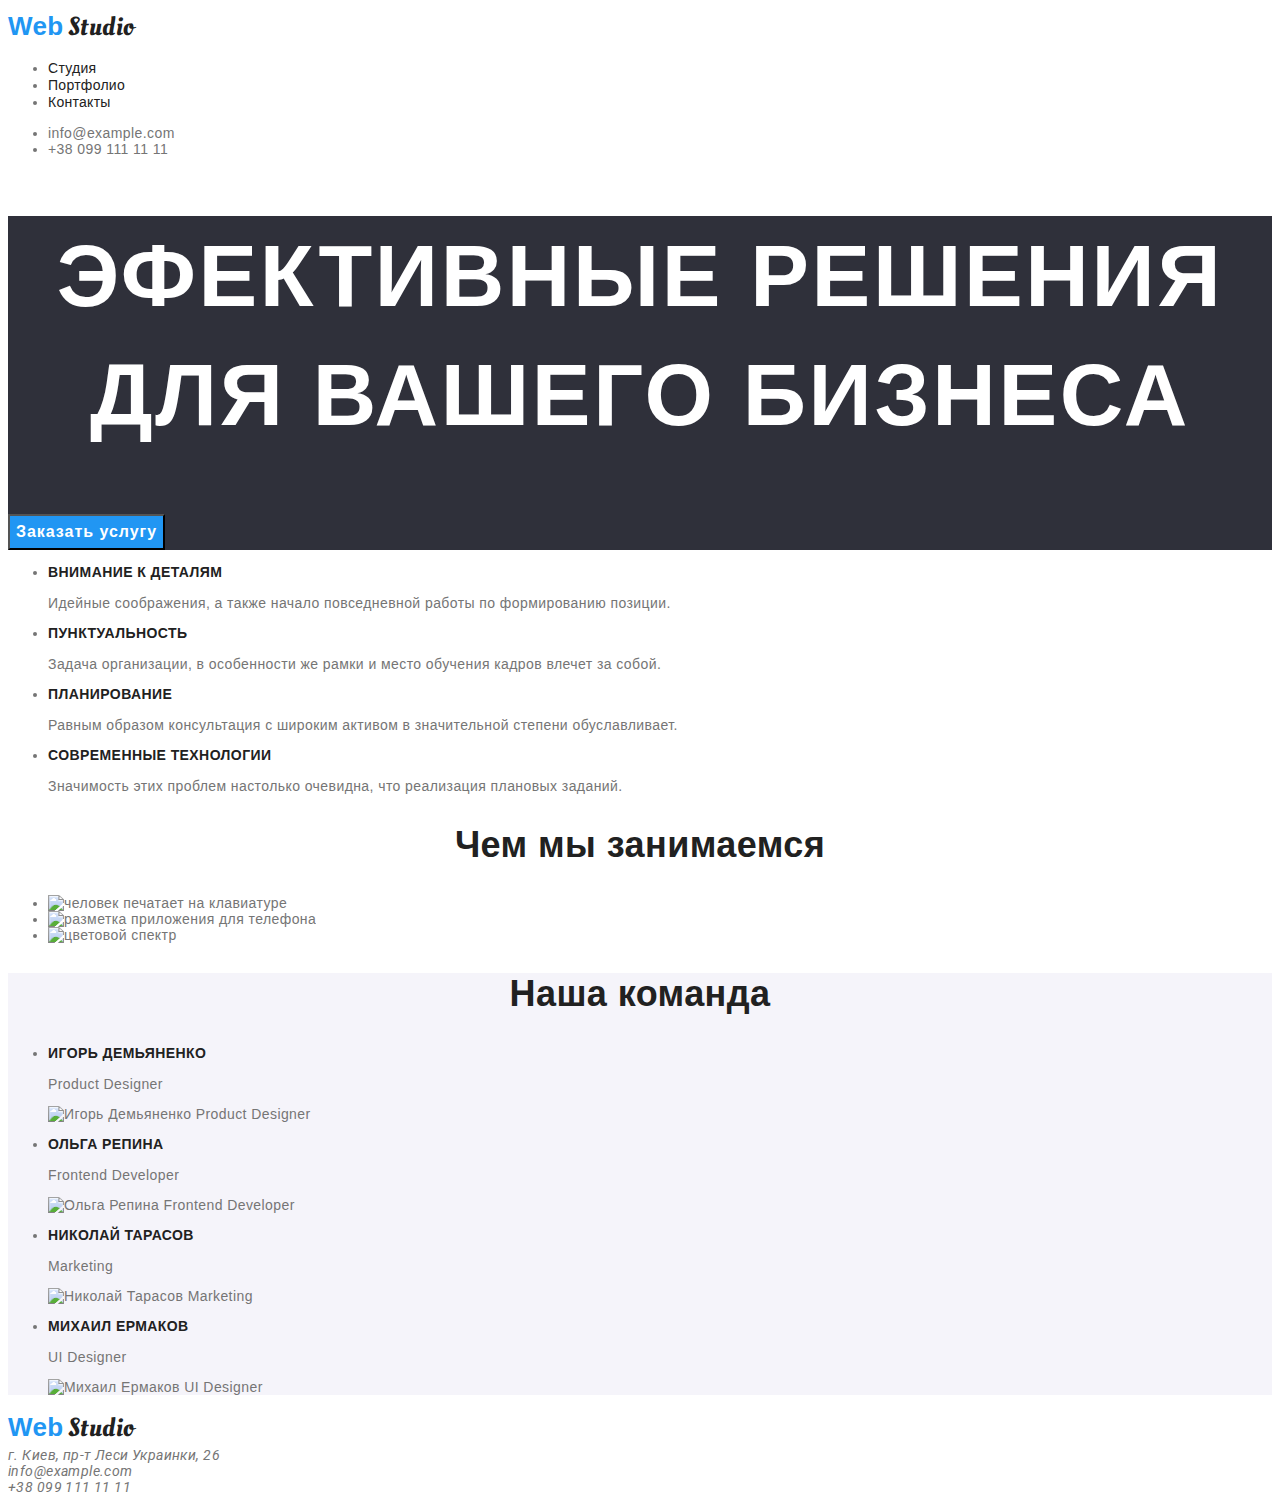
==== index.html @ a2056415 "Add files via upload" ====
<!DOCTYPE html>
<html lang="ru">
  <head>
    <meta charset="UTF-8" />
    <meta name="viewport" content="width=device-width, initial-scale=1.0" />
    <title>Главная</title>
    <link href="https://fonts.googleapis.com/css2?family=Roboto:wght@400;500;700;900&display=swap" rel="stylesheet">
    <link href="https://fonts.googleapis.com/css2?family=Raleway:wght@400;700&display=swap" rel="stylesheet">
    <link href="https://fonts.googleapis.com/css2?family=Oleo+Script&display=swap" rel="stylesheet">
    <link rel="stylesheet" type="text/css" href="./styles.css"/>
  </head>
  <body> 
    <header>
      <nav>
        <a href=" " class="link"><span class="logo">Web</span> <span class="logo-two">Studio</span></a>
      
        <ul>
          <li class="menu-item"><a class="link menu-link" href="index.html">Студия</a></li>
          <li class="menu-item"><a class="link menu-link" href="portfolio.html">Портфолио</a></li>
          <li class="menu-item"><a class="link menu-link" href="#contacts">Контакты</a></li>
        </ul>
     </nav>

        <ul>
          <li><a class="link" href="mailto:info@example.com"> info@example.com </a></li>
          <li><a class="link" href="tel:+380991111111"> +38 099 111 11 11 </a></li>
        </ul>
    </header>
     
<main>
    <section class=banner>
      <h1> Эфективные решения <br> для вашего бизнеса </h1>
      <button type="button" class="btn"> Заказать услугу </button>
    </section>

    <section>
      <ul>
        <li>
          <h3 class="h-3" >Внимание к деталям</h3> 
          <p>Идейные соображения, а также начало повседневной
          работы по формированию позиции.</p>
        </li>
        <li>
          <h3 class="h-3">Пунктуальность</h3> 
          <p>Задача организации, в особенности же рамки и место
          обучения кадров влечет за собой.</p>
        </li>
        <li>
          <h3 class="h-3">Планирование</h3>  
          <p>Равным образом консультация с широким активом в
          значительной степени обуславливает.</p>
        </li>
        <li>
         <h3 class="h-3">Современные технологии</h3>
         <p>Значимость этих проблем настолько очевидна, что
          реализация плановых заданий.</p>
        </li>
      </ul>
    </section>

    <section>
      <h2 class="title">Чем мы занимаемся</h2>
      <ul>
        <li><img src="../img1.png" alt="человек печатает на клавиатуре" width="370" /></li>
        <li><img src="../img2.png" alt="разметка приложения для телефона" width="370" /></li>
        <li><img src="../img3.png" alt="цветовой спектр" width="370" /></li>
      </ul>
    </section>

    <section class="team">
      <h2 class="title"> Наша команда </h2>
      <ul>
      <li>
         <h3 class="h-3">Игорь Демьяненко</h3> <p>Product Designer</p>
        <img
          src="../img4.jpg"
          alt="Игорь Демьяненко Product Designer" width="270"/>
      </li>
      <li>
        <h3 class="h-3"> Ольга Репина </h3> <p> Frontend Developer</p>
        <img
          src="../img5.jpg"
          alt="Ольга Репина Frontend Developer" width="270"/>
      </li>
      <li>
       <h3 class="h-3"> Николай Тарасов </h3> <p> Marketing</p>
        <img
          src="../img6.jpg"
          alt="Николай Тарасов Marketing" width="270"
        />
      </li>
      <li>
        <h3 class="h-3">Михаил Ермаков </h3> <p> UI Designer </p>
        <img
          src="../img7.jpg"
          alt="Михаил Ермаков UI Designer" width="270"
        />
      </li>
      </ul>
    </section>
</main>
    <footer id="contacts">
      <a href=" " class="link"><span class="logo">Web</span> <span class="logo-two">Studio</span></a>
      
      
     <address> 
      г. Киев, пр-т Леси Украинки, 26</br>
      <a class="link" href="mailto:info@example.com"> info@example.com </a></br>
      <a class="link" href="tel:+380991111111"> +38 099 111 11 11 </a></br>
     </address>
    </footer>
  </body>
</html>
---- styles.css ----
/* roboto-regular - latin_cyrillic */
@font-face {
  font-family: "Roboto";
  font-style: normal;
  font-weight: 400;
  src: url("../fonts/Roboto/roboto-v20-latin_cyrillic-regular.eot"); /* IE9 Compat Modes */
  src: local("Roboto"), local("Roboto-Regular"),
    url("../fonts/Roboto/roboto-v20-latin_cyrillic-regular.eot?#iefix")
      format("embedded-opentype"),
    /* IE6-IE8 */ url("../fonts/Roboto/roboto-v20-latin_cyrillic-regular.woff2")
      format("woff2"),
    /* Super Modern Browsers */
      url("../fonts/Roboto/roboto-v20-latin_cyrillic-regular.woff")
      format("woff"),
    /* Modern Browsers */
      url("../fonts/Roboto/roboto-v20-latin_cyrillic-regular.ttf")
      format("truetype"),
    /* Safari, Android, iOS */
      url("../fonts/Roboto/roboto-v20-latin_cyrillic-regular.svg#Roboto")
      format("svg"); /* Legacy iOS */
}
/* roboto-500 - latin_cyrillic */
@font-face {
  font-family: "Roboto";
  font-style: normal;
  font-weight: 500;
  src: url("../fonts/Roboto/roboto-v20-latin_cyrillic-500.eot"); /* IE9 Compat Modes */
  src: local("Roboto Medium"), local("Roboto-Medium"),
    url("../fonts/Roboto/roboto-v20-latin_cyrillic-500.eot?#iefix")
      format("embedded-opentype"),
    /* IE6-IE8 */ url("../fonts/Roboto/roboto-v20-latin_cyrillic-500.woff2")
      format("woff2"),
    /* Super Modern Browsers */
      url("../fonts/Roboto/roboto-v20-latin_cyrillic-500.woff") format("woff"),
    /* Modern Browsers */
      url("../fonts/Roboto/roboto-v20-latin_cyrillic-500.ttf")
      format("truetype"),
    /* Safari, Android, iOS */
      url("../fonts/Roboto/roboto-v20-latin_cyrillic-500.svg#Roboto")
      format("svg"); /* Legacy iOS */
}
/* roboto-700 - latin_cyrillic */
@font-face {
  font-family: "Roboto";
  font-style: normal;
  font-weight: 700;
  src: url("../fonts/Roboto/roboto-v20-latin_cyrillic-700.eot"); /* IE9 Compat Modes */
  src: local("Roboto Bold"), local("Roboto-Bold"),
    url("../fonts/Roboto/roboto-v20-latin_cyrillic-700.eot?#iefix")
      format("embedded-opentype"),
    /* IE6-IE8 */ url("../fonts/Roboto/roboto-v20-latin_cyrillic-700.woff2")
      format("woff2"),
    /* Super Modern Browsers */
      url("../fonts/Roboto/roboto-v20-latin_cyrillic-700.woff") format("woff"),
    /* Modern Browsers */
      url("../fonts/Roboto/roboto-v20-latin_cyrillic-700.ttf")
      format("truetype"),
    /* Safari, Android, iOS */
      url("../fonts/Roboto/roboto-v20-latin_cyrillic-700.svg#Roboto")
      format("svg"); /* Legacy iOS */
}
/* roboto-900 - latin_cyrillic */
@font-face {
  font-family: "Roboto";
  font-style: normal;
  font-weight: 900;
  src: url("../fonts/Roboto/roboto-v20-latin_cyrillic-900.eot"); /* IE9 Compat Modes */
  src: local("Roboto Black"), local("Roboto-Black"),
    url("../fonts/Roboto/roboto-v20-latin_cyrillic-900.eot?#iefix")
      format("embedded-opentype"),
    /* IE6-IE8 */ url("../fonts/Roboto/roboto-v20-latin_cyrillic-900.woff2")
      format("woff2"),
    /* Super Modern Browsers */
      url("../fonts/Roboto/roboto-v20-latin_cyrillic-900.woff") format("woff"),
    /* Modern Browsers */
      url("../fonts/Roboto/roboto-v20-latin_cyrillic-900.ttf")
      format("truetype"),
    /* Safari, Android, iOS */
      url("../fonts/Roboto/roboto-v20-latin_cyrillic-900.svg#Roboto")
      format("svg"); /* Legacy iOS */
}

/* raleway-regular - latin */
@font-face {
  font-family: "Raleway";
  font-style: normal;
  font-weight: 400;
  src: url("../fonts/Raleway/raleway-v18-latin-regular.eot"); /* IE9 Compat Modes */
  src: local(""),
    url("../fonts/Raleway/raleway-v18-latin-regular.eot?#iefix")
      format("embedded-opentype"),
    /* IE6-IE8 */ url("../fonts/Raleway/raleway-v18-latin-regular.woff2")
      format("woff2"),
    /* Super Modern Browsers */
      url("../fonts/Raleway/raleway-v18-latin-regular.woff") format("woff"),
    /* Modern Browsers */ url("../fonts/Raleway/raleway-v18-latin-regular.ttf")
      format("truetype"),
    /* Safari, Android, iOS */
      url("../fonts/Raleway/raleway-v18-latin-regular.svg#Raleway")
      format("svg"); /* Legacy iOS */
}
/* raleway-700 - latin */
@font-face {
  font-family: "Raleway";
  font-style: normal;
  font-weight: 700;
  src: url("../fonts/Raleway/raleway-v18-latin-700.eot"); /* IE9 Compat Modes */
  src: local(""),
    url("../fonts/Raleway/raleway-v18-latin-700.eot?#iefix")
      format("embedded-opentype"),
    /* IE6-IE8 */ url("../fonts/Raleway/raleway-v18-latin-700.woff2")
      format("woff2"),
    /* Super Modern Browsers */
      url("../fonts/Raleway/raleway-v18-latin-700.woff") format("woff"),
    /* Modern Browsers */ url("../fonts/Raleway/raleway-v18-latin-700.ttf")
      format("truetype"),
    /* Safari, Android, iOS */
      url("../fonts/Raleway/raleway-v18-latin-700.svg#Raleway") format("svg"); /* Legacy iOS */
}

/* oleo-script-regular - latin */
@font-face {
  font-family: "Oleo Script";
  font-style: normal;
  font-weight: 400;
  src: url("../fonts/Oleo/oleo-script-v9-latin-regular.eot"); /* IE9 Compat Modes */
  src: local("Oleo Script"), local("OleoScript-Regular"),
    url("../fonts/Oleo/oleo-script-v9-latin-regular.eot?#iefix")
      format("embedded-opentype"),
    /* IE6-IE8 */ url("../fonts/Oleo/oleo-script-v9-latin-regular.woff2")
      format("woff2"),
    /* Super Modern Browsers */
      url("../fonts/Oleo/oleo-script-v9-latin-regular.woff") format("woff"),
    /* Modern Browsers */ url("../fonts/Oleo/oleo-script-v9-latin-regular.ttf")
      format("truetype"),
    /* Safari, Android, iOS */
      url("../fonts/Oleo/oleo-script-v9-latin-regular.svg#OleoScript")
      format("svg"); /* Legacy iOS */
}

:root {
  --text-cl: #212121;
  --accent-color: #2196f3;
  --dark-bg: #2f303a;
  --gray: #757575;
  --white: #ffffff;
  --light-bg: #f5f4fa;
}

body {
  font-family: "Roboto", sans-serif;
  font-size: 14px;
  line-height: 1, 71;
  letter-spacing: 0.03em;
  color: var(--gray);
}

.link {
  color: inherit;
  text-decoration: none;
}

.link:hover,
.link:focus {
  color: var(--accent-color);
}

.banner {
  font-family: "Roboto", sans-serif;
  font-weight: 900;
  font-size: 44px;
  line-height: 1.36;
  text-align: center;
  letter-spacing: 0.06em;
  text-transform: uppercase;
  color: var(--white);
  background-color: var(--dark-bg);
}

.title {
  font-family: "Roboto", sans-serif;
  font-weight: 700;
  font-size: 36px;
  line-height: 1.167;
  text-align: center;
  color: var(--text-cl);
}

.h-3 {
  font-family: "Roboto", sans-serif;
  font-weight: 700;
  font-size: 14px;
  line-height: 1.14;
  text-transform: uppercase;
  color: var(--text-cl);
}

.btn {
  font-family: inherit;
  font-weight: 700;
  font-size: 16px;
  line-height: 1.87;
  display: flex;
  align-items: center;
  text-align: center;
  letter-spacing: 0.06em;
  color: var(--white);
  background-color: var(--accent-color);
}

.menu-link {
  font-weight: 500;
  font-size: 14px;
  line-height: 1.14;
  letter-spacing: 0.02em;
  color: var(--text-cl);
}

.logo {
  font-family: "Raleway", sans-serif;
  font-weight: 700;
  font-size: 26px;
  line-height: 1.42;
  /* identical to box height */
  color: var(--accent-color);
}

.logo-two {
  font-family: "Oleo Script", sans-serif;
  font-weight: 400;
  font-size: 26px;
  line-height: 1.42;
  /* identical to box height */
  color: var(--text-cl);
}

.team {
  background-color: var(--light-bg);
}

.invisible {
  color: #ffffff;
}
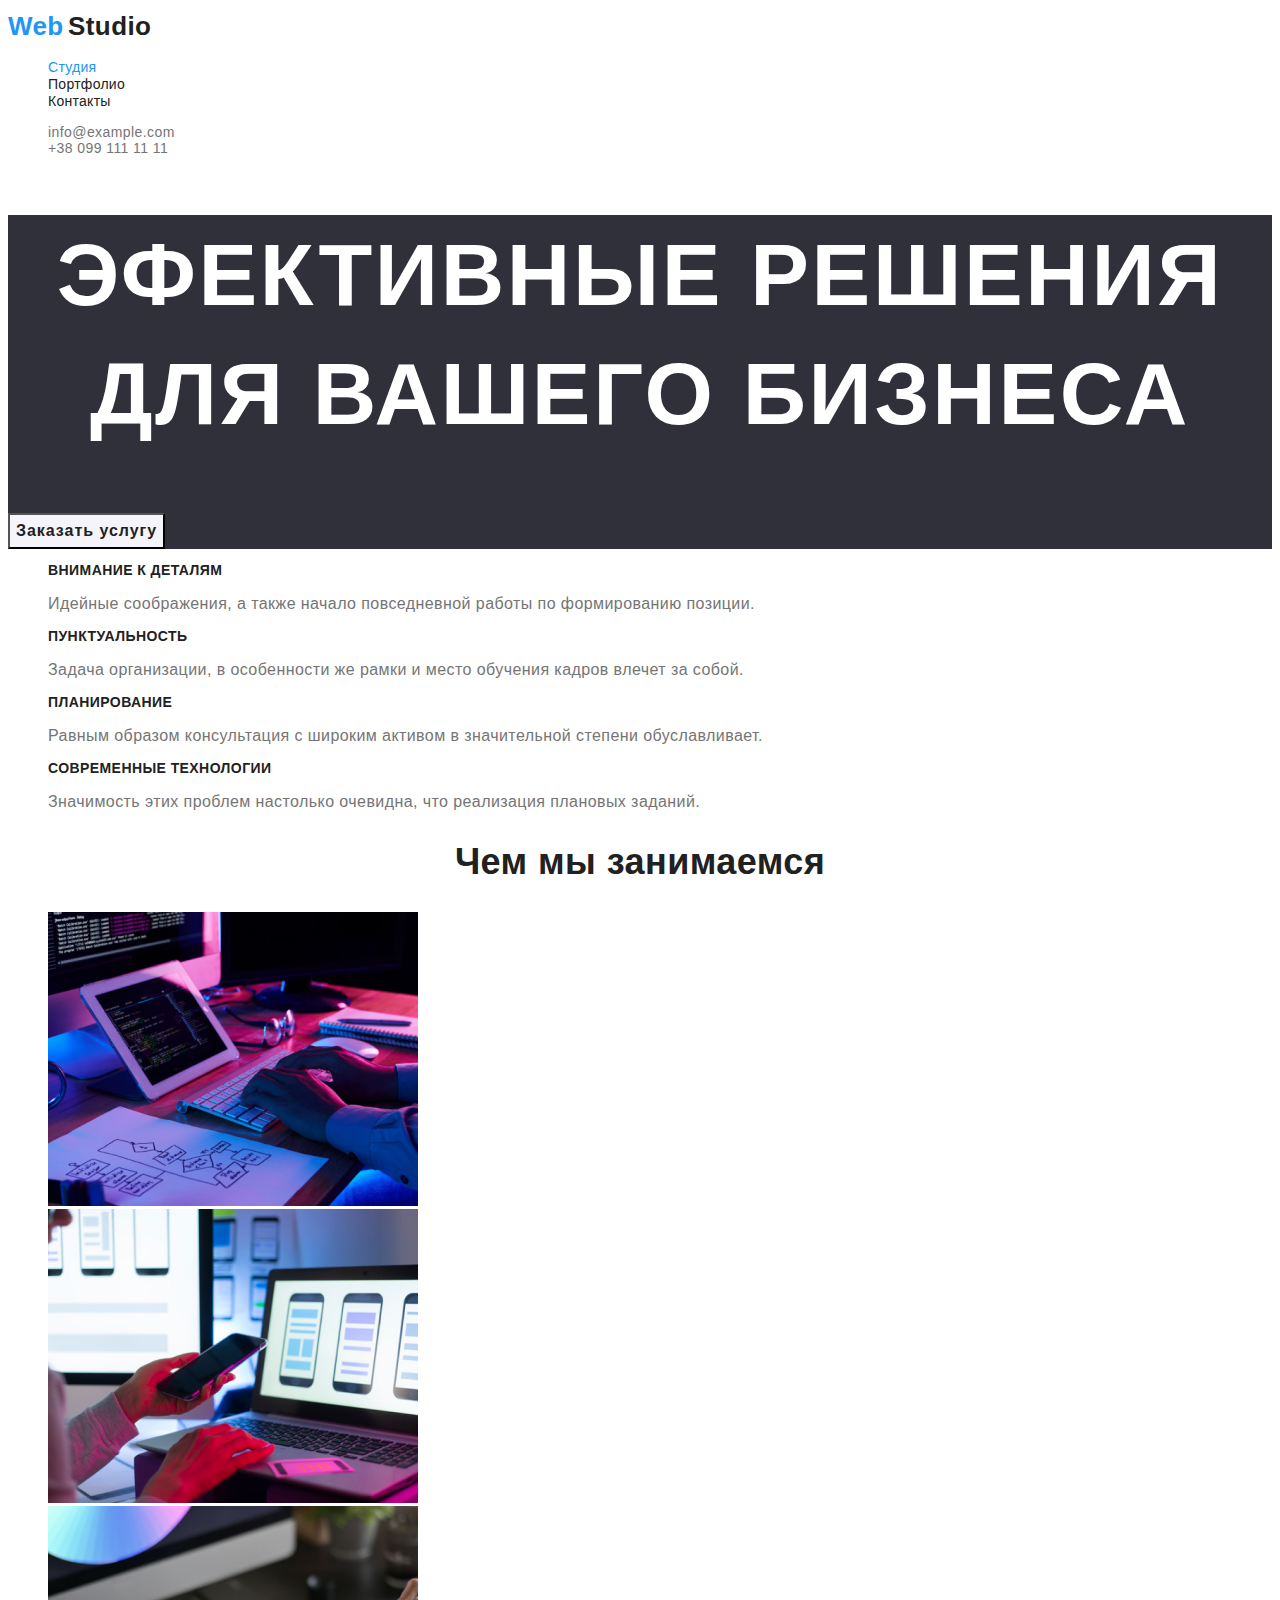
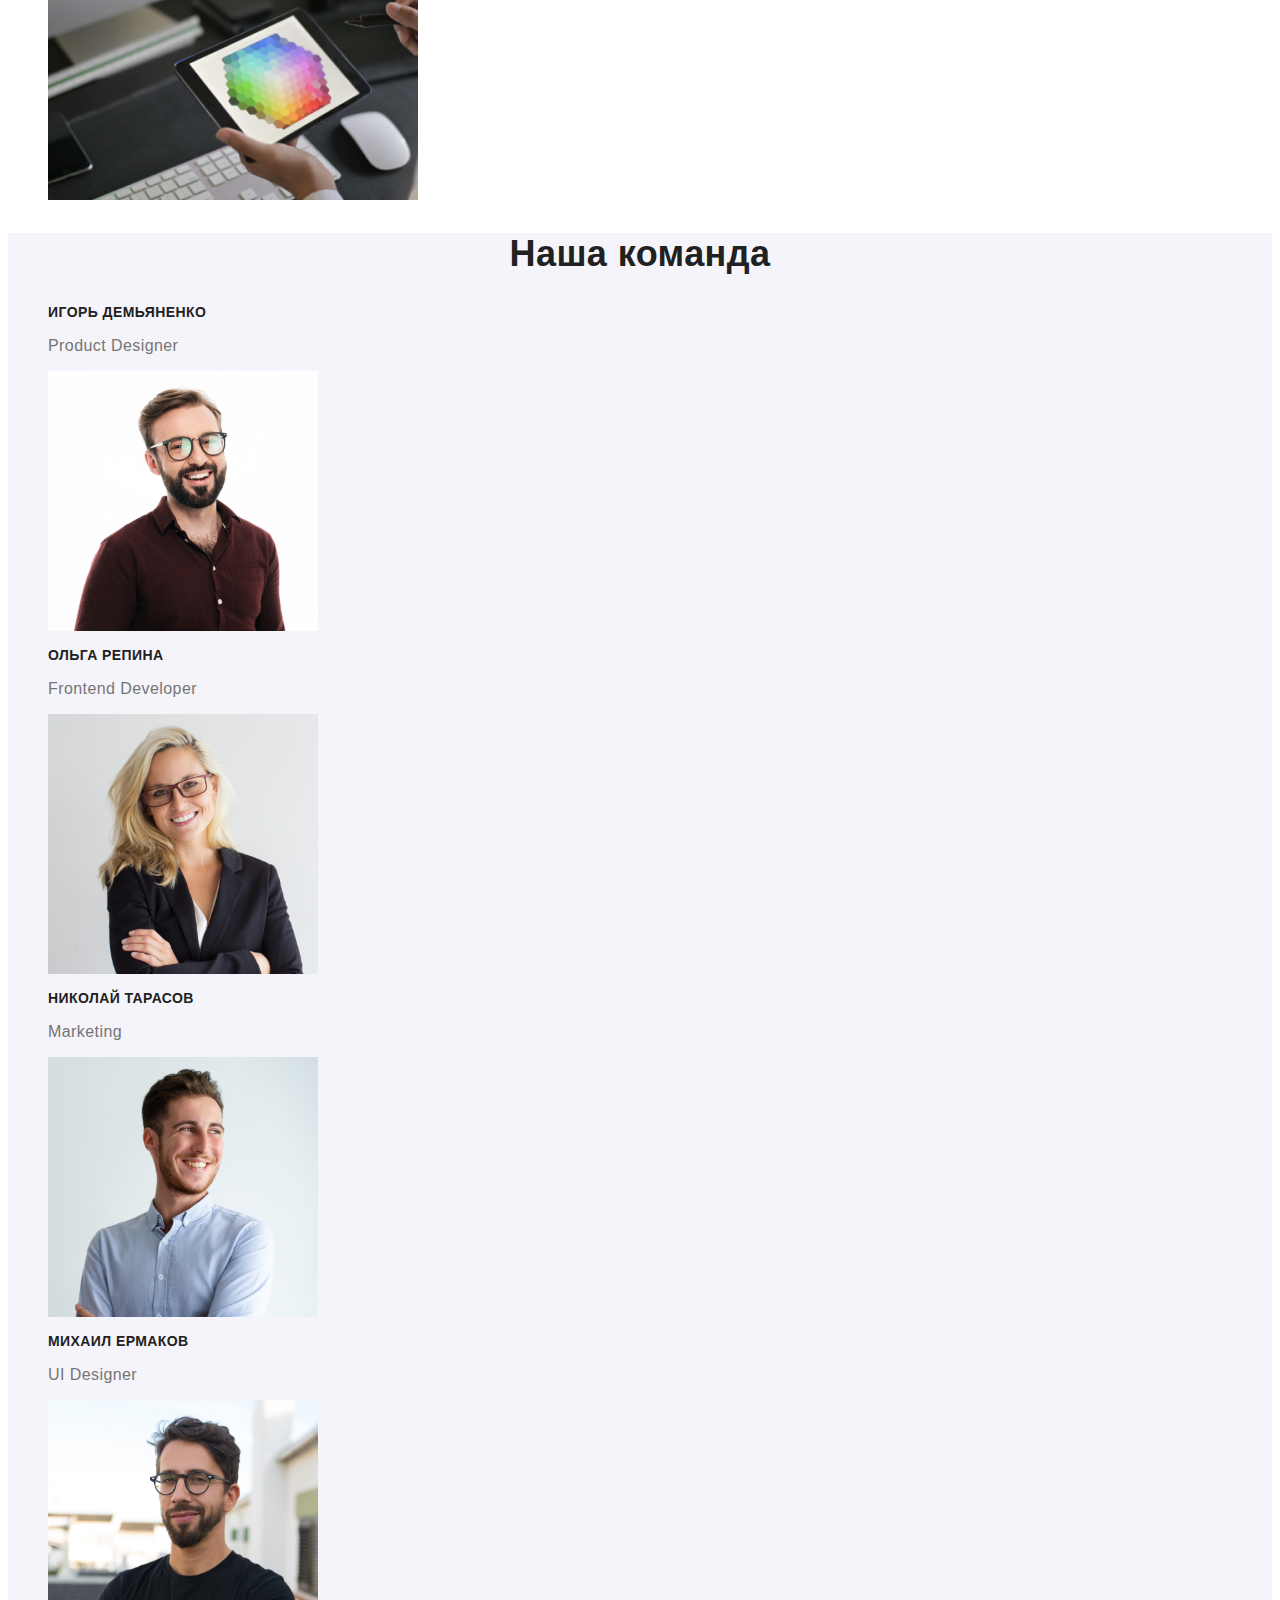
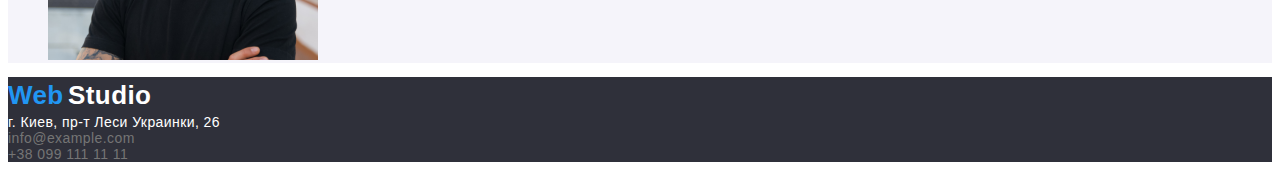
==== commit 80ed7602: "Add files via upload" ====
--- a/index.html
+++ b/index.html
@@ -9,32 +9,33 @@
     <link href="https://fonts.googleapis.com/css2?family=Oleo+Script&display=swap" rel="stylesheet">
     <link rel="stylesheet" type="text/css" href="./styles.css"/>
   </head>
+
   <body> 
     <header>
       <nav>
         <a href=" " class="link"><span class="logo">Web</span> <span class="logo-two">Studio</span></a>
       
-        <ul>
-          <li class="menu-item"><a class="link menu-link" href="index.html">Студия</a></li>
+        <ul class="list">
+          <li class="menu-item"><a class="link menu-link" href="index.html"> <span class=active> Студия </span></a></li>
           <li class="menu-item"><a class="link menu-link" href="portfolio.html">Портфолио</a></li>
           <li class="menu-item"><a class="link menu-link" href="#contacts">Контакты</a></li>
         </ul>
      </nav>
 
-        <ul>
+        <ul class="list">
           <li><a class="link" href="mailto:info@example.com"> info@example.com </a></li>
           <li><a class="link" href="tel:+380991111111"> +38 099 111 11 11 </a></li>
         </ul>
     </header>
      
 <main>
-    <section class=banner>
+    <section class="banner">
       <h1> Эфективные решения <br> для вашего бизнеса </h1>
       <button type="button" class="btn"> Заказать услугу </button>
     </section>
 
     <section>
-      <ul>
+      <ul class="list">
         <li>
           <h3 class="h-3" >Внимание к деталям</h3> 
           <p>Идейные соображения, а также начало повседневной
@@ -60,7 +61,7 @@
 
     <section>
       <h2 class="title">Чем мы занимаемся</h2>
-      <ul>
+      <ul class="list">
         <li><img src="../img1.png" alt="человек печатает на клавиатуре" width="370" /></li>
         <li><img src="../img2.png" alt="разметка приложения для телефона" width="370" /></li>
         <li><img src="../img3.png" alt="цветовой спектр" width="370" /></li>
@@ -69,7 +70,7 @@
 
     <section class="team">
       <h2 class="title"> Наша команда </h2>
-      <ul>
+      <ul class="list">
       <li>
          <h3 class="h-3">Игорь Демьяненко</h3> <p>Product Designer</p>
         <img
@@ -100,11 +101,10 @@
     </section>
 </main>
     <footer id="contacts">
-      <a href=" " class="link"><span class="logo">Web</span> <span class="logo-two">Studio</span></a>
-      
+      <a href=" " class="link"><span class="logo">Web</span> <span class="logowhite">Studio</span></a>
       
      <address> 
-      г. Киев, пр-т Леси Украинки, 26</br>
+      <span class="street"> г. Киев, пр-т Леси Украинки, 26</span> </br>
       <a class="link" href="mailto:info@example.com"> info@example.com </a></br>
       <a class="link" href="tel:+380991111111"> +38 099 111 11 11 </a></br>
      </address>
--- a/styles.css
+++ b/styles.css
@@ -162,6 +162,10 @@
 
 .link:hover,
 .link:focus {
+  color: var(--accent-color);
+}
+
+.link:active {
   color: var(--accent-color);
 }
 
@@ -196,7 +200,7 @@
 }
 
 .btn {
-  font-family: inherit;
+  font-family: "Roboto", sans-serif;
   font-weight: 700;
   font-size: 16px;
   line-height: 1.87;
@@ -204,7 +208,20 @@
   align-items: center;
   text-align: center;
   letter-spacing: 0.06em;
-  color: var(--white);
+  color: var(--text-cl);
+  background-color: #f5f4fa;
+}
+
+p {
+  font-family: Roboto, sans-serif;
+  font-weight: normal;
+  font-size: 16px;
+  line-height: 1, 87%;
+  color: var(--gray);
+}
+
+.btn:hover,
+.btn:focus {
   background-color: var(--accent-color);
 }
 
@@ -226,14 +243,20 @@
 }
 
 .logo-two {
-  font-family: "Oleo Script", sans-serif;
-  font-weight: 400;
+  font-family: "Roboto", sans-serif;
+  font-weight: 700;
   font-size: 26px;
   line-height: 1.42;
-  /* identical to box height */
-  color: var(--text-cl);
-}
-
+  color: var(--text-cl);
+}
+
+.logowhite {
+  font-family: "Roboto", sans-serif;
+  font-weight: 700;
+  font-size: 26px;
+  line-height: 1.42;
+  color: var(--white);
+}
 .team {
   background-color: var(--light-bg);
 }
@@ -241,3 +264,21 @@
 .invisible {
   color: #ffffff;
 }
+
+.list {
+  list-style-type: none;
+}
+
+address {
+  font-style: normal;
+}
+footer {
+  background-color: var(--dark-bg);
+}
+.street {
+  color: var(--white);
+}
+
+.active {
+  color: var(--accent-color);
+}
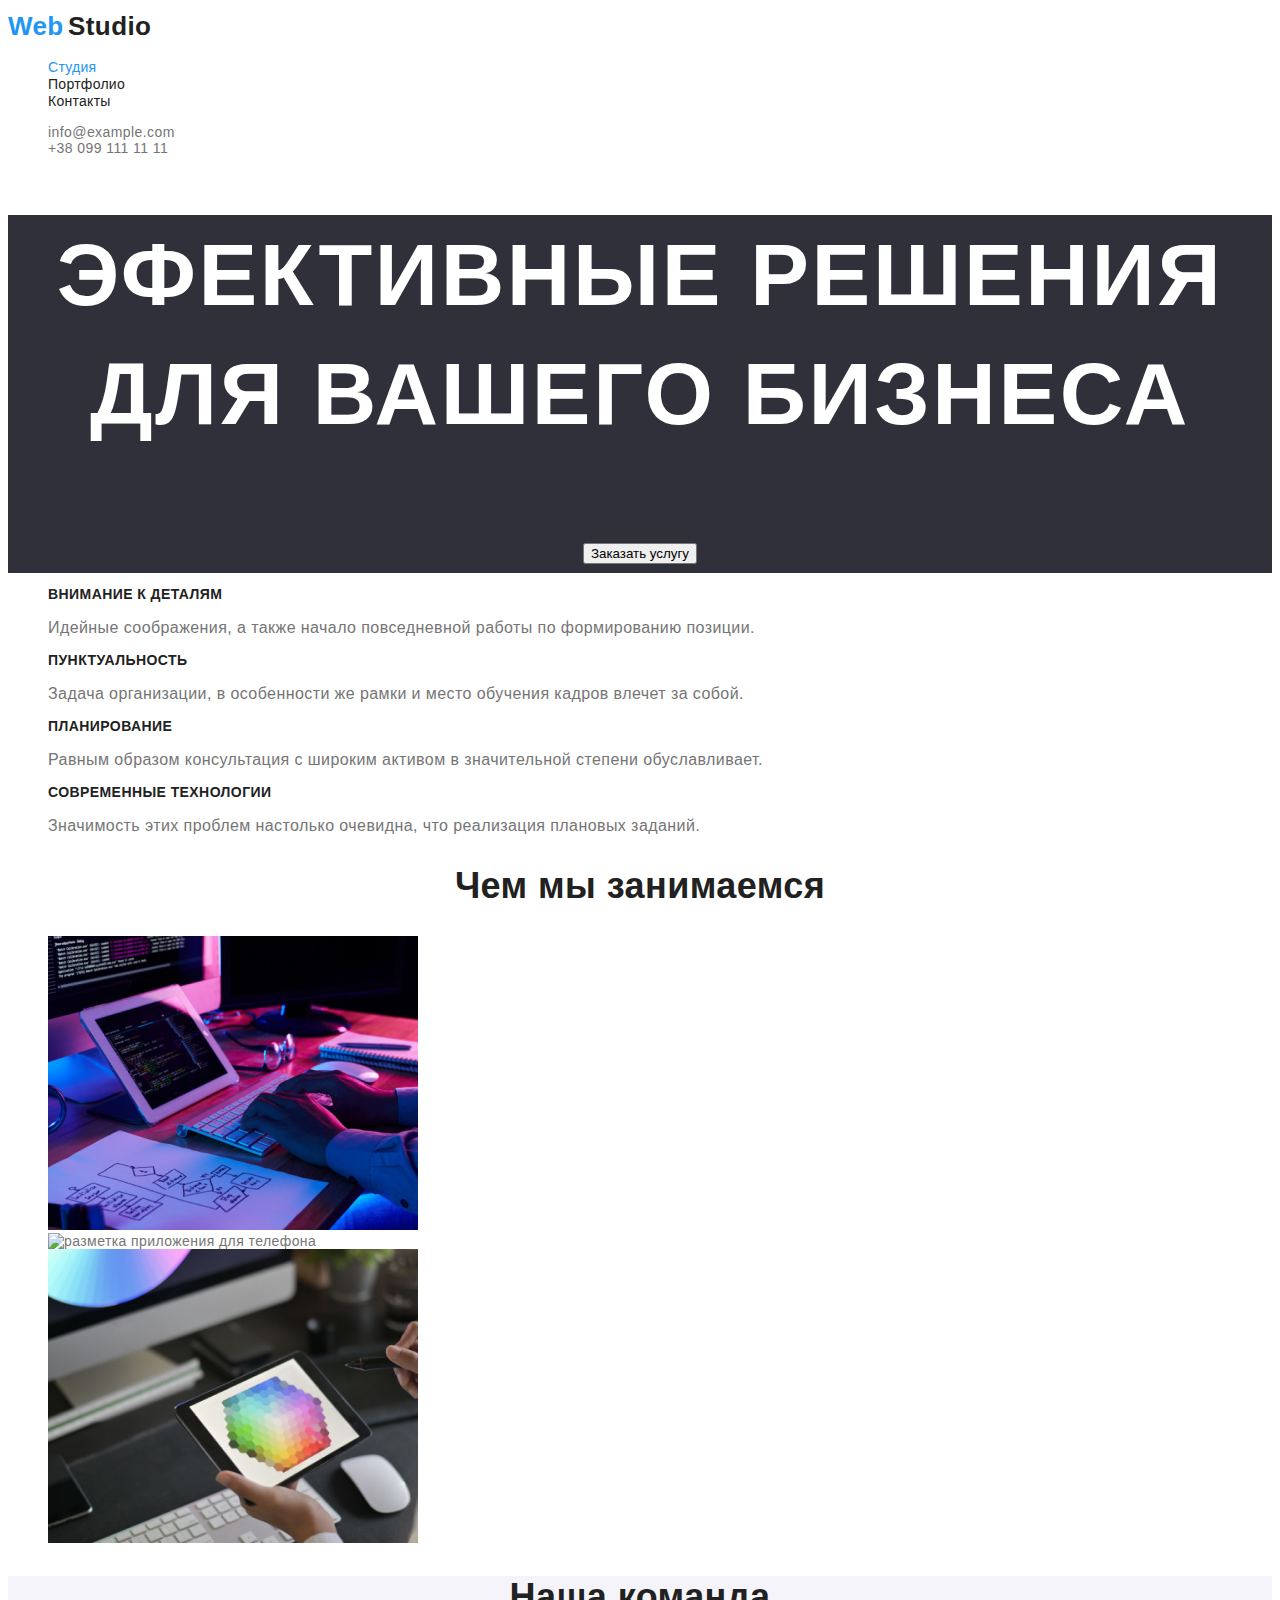
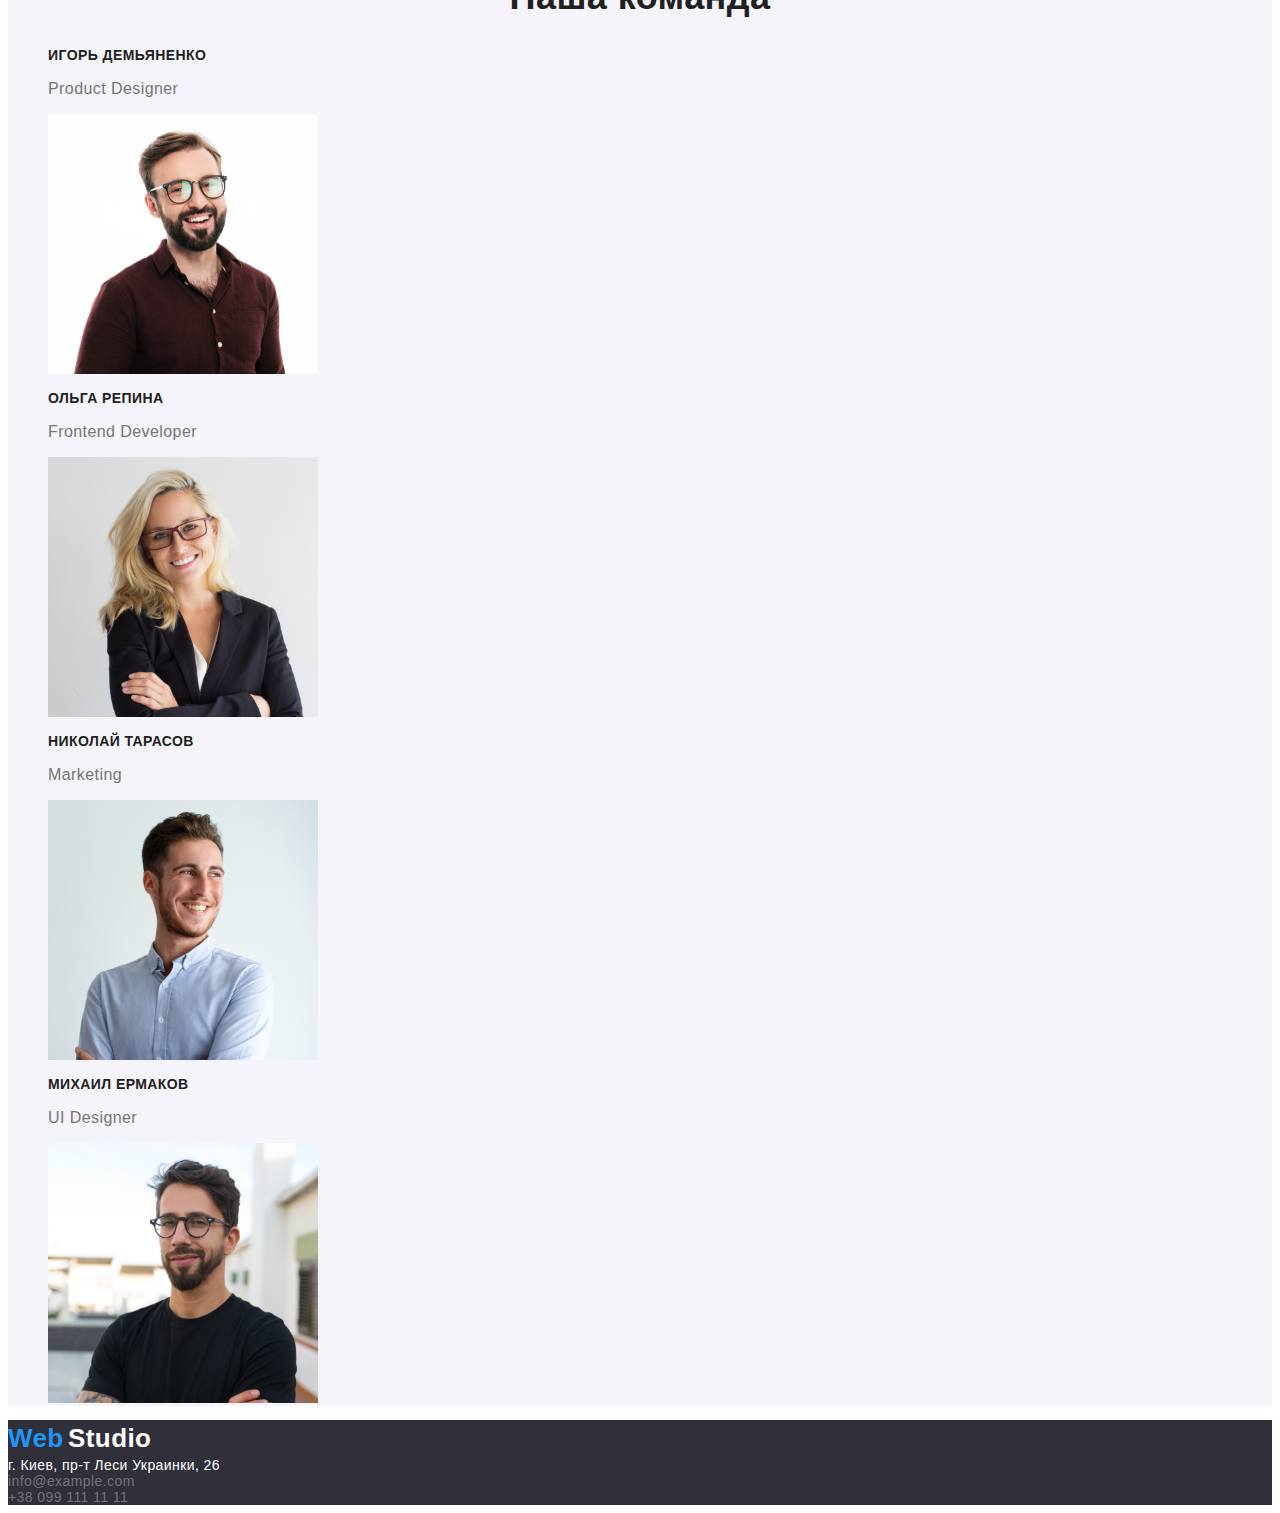
==== commit 75f0b2b2: "Update index.html" ====
--- a/index.html
+++ b/index.html
@@ -7,7 +7,7 @@
     <link href="https://fonts.googleapis.com/css2?family=Roboto:wght@400;500;700;900&display=swap" rel="stylesheet">
     <link href="https://fonts.googleapis.com/css2?family=Raleway:wght@400;700&display=swap" rel="stylesheet">
     <link href="https://fonts.googleapis.com/css2?family=Oleo+Script&display=swap" rel="stylesheet">
-    <link rel="stylesheet" type="text/css" href="./styles.css"/>
+    <link rel="stylesheet" type="text/css" href="./css/styles.css"/>
   </head>
 
   <body> 
@@ -31,7 +31,7 @@
 <main>
     <section class="banner">
       <h1> Эфективные решения <br> для вашего бизнеса </h1>
-      <button type="button" class="btn"> Заказать услугу </button>
+      <button type="button" class="btn1"> Заказать услугу </button>
     </section>
 
     <section>
@@ -62,9 +62,9 @@
     <section>
       <h2 class="title">Чем мы занимаемся</h2>
       <ul class="list">
-        <li><img src="../img1.png" alt="человек печатает на клавиатуре" width="370" /></li>
-        <li><img src="../img2.png" alt="разметка приложения для телефона" width="370" /></li>
-        <li><img src="../img3.png" alt="цветовой спектр" width="370" /></li>
+        <li><img src="./img/img1.png" alt="человек печатает на клавиатуре" width="370" /></li>
+        <li><img src="./img/img2.png" alt="разметка приложения для телефона" width="370" /></li>
+        <li><img src="./img/img3.png" alt="цветовой спектр" width="370" /></li>
       </ul>
     </section>
 
@@ -74,26 +74,26 @@
       <li>
          <h3 class="h-3">Игорь Демьяненко</h3> <p>Product Designer</p>
         <img
-          src="../img4.jpg"
+          src="./img/img4.jpg"
           alt="Игорь Демьяненко Product Designer" width="270"/>
       </li>
       <li>
         <h3 class="h-3"> Ольга Репина </h3> <p> Frontend Developer</p>
         <img
-          src="../img5.jpg"
+          src="./img/img5.jpg"
           alt="Ольга Репина Frontend Developer" width="270"/>
       </li>
       <li>
        <h3 class="h-3"> Николай Тарасов </h3> <p> Marketing</p>
         <img
-          src="../img6.jpg"
+          src="./img/img6.jpg"
           alt="Николай Тарасов Marketing" width="270"
         />
       </li>
       <li>
         <h3 class="h-3">Михаил Ермаков </h3> <p> UI Designer </p>
         <img
-          src="../img7.jpg"
+          src="./img/img7.jpg"
           alt="Михаил Ермаков UI Designer" width="270"
         />
       </li>
@@ -110,4 +110,4 @@
      </address>
     </footer>
   </body>
-</html>+</html>
--- a/css/styles.css
+++ b/css/styles.css
@@ -0,0 +1,284 @@
+/* roboto-regular - latin_cyrillic */
+@font-face {
+  font-family: "Roboto";
+  font-style: normal;
+  font-weight: 400;
+  src: url("../fonts/Roboto/roboto-v20-latin_cyrillic-regular.eot"); /* IE9 Compat Modes */
+  src: local("Roboto"), local("Roboto-Regular"),
+    url("../fonts/Roboto/roboto-v20-latin_cyrillic-regular.eot?#iefix")
+      format("embedded-opentype"),
+    /* IE6-IE8 */ url("../fonts/Roboto/roboto-v20-latin_cyrillic-regular.woff2")
+      format("woff2"),
+    /* Super Modern Browsers */
+      url("../fonts/Roboto/roboto-v20-latin_cyrillic-regular.woff")
+      format("woff"),
+    /* Modern Browsers */
+      url("../fonts/Roboto/roboto-v20-latin_cyrillic-regular.ttf")
+      format("truetype"),
+    /* Safari, Android, iOS */
+      url("../fonts/Roboto/roboto-v20-latin_cyrillic-regular.svg#Roboto")
+      format("svg"); /* Legacy iOS */
+}
+/* roboto-500 - latin_cyrillic */
+@font-face {
+  font-family: "Roboto";
+  font-style: normal;
+  font-weight: 500;
+  src: url("../fonts/Roboto/roboto-v20-latin_cyrillic-500.eot"); /* IE9 Compat Modes */
+  src: local("Roboto Medium"), local("Roboto-Medium"),
+    url("../fonts/Roboto/roboto-v20-latin_cyrillic-500.eot?#iefix")
+      format("embedded-opentype"),
+    /* IE6-IE8 */ url("../fonts/Roboto/roboto-v20-latin_cyrillic-500.woff2")
+      format("woff2"),
+    /* Super Modern Browsers */
+      url("../fonts/Roboto/roboto-v20-latin_cyrillic-500.woff") format("woff"),
+    /* Modern Browsers */
+      url("../fonts/Roboto/roboto-v20-latin_cyrillic-500.ttf")
+      format("truetype"),
+    /* Safari, Android, iOS */
+      url("../fonts/Roboto/roboto-v20-latin_cyrillic-500.svg#Roboto")
+      format("svg"); /* Legacy iOS */
+}
+/* roboto-700 - latin_cyrillic */
+@font-face {
+  font-family: "Roboto";
+  font-style: normal;
+  font-weight: 700;
+  src: url("../fonts/Roboto/roboto-v20-latin_cyrillic-700.eot"); /* IE9 Compat Modes */
+  src: local("Roboto Bold"), local("Roboto-Bold"),
+    url("../fonts/Roboto/roboto-v20-latin_cyrillic-700.eot?#iefix")
+      format("embedded-opentype"),
+    /* IE6-IE8 */ url("../fonts/Roboto/roboto-v20-latin_cyrillic-700.woff2")
+      format("woff2"),
+    /* Super Modern Browsers */
+      url("../fonts/Roboto/roboto-v20-latin_cyrillic-700.woff") format("woff"),
+    /* Modern Browsers */
+      url("../fonts/Roboto/roboto-v20-latin_cyrillic-700.ttf")
+      format("truetype"),
+    /* Safari, Android, iOS */
+      url("../fonts/Roboto/roboto-v20-latin_cyrillic-700.svg#Roboto")
+      format("svg"); /* Legacy iOS */
+}
+/* roboto-900 - latin_cyrillic */
+@font-face {
+  font-family: "Roboto";
+  font-style: normal;
+  font-weight: 900;
+  src: url("../fonts/Roboto/roboto-v20-latin_cyrillic-900.eot"); /* IE9 Compat Modes */
+  src: local("Roboto Black"), local("Roboto-Black"),
+    url("../fonts/Roboto/roboto-v20-latin_cyrillic-900.eot?#iefix")
+      format("embedded-opentype"),
+    /* IE6-IE8 */ url("../fonts/Roboto/roboto-v20-latin_cyrillic-900.woff2")
+      format("woff2"),
+    /* Super Modern Browsers */
+      url("../fonts/Roboto/roboto-v20-latin_cyrillic-900.woff") format("woff"),
+    /* Modern Browsers */
+      url("../fonts/Roboto/roboto-v20-latin_cyrillic-900.ttf")
+      format("truetype"),
+    /* Safari, Android, iOS */
+      url("../fonts/Roboto/roboto-v20-latin_cyrillic-900.svg#Roboto")
+      format("svg"); /* Legacy iOS */
+}
+
+/* raleway-regular - latin */
+@font-face {
+  font-family: "Raleway";
+  font-style: normal;
+  font-weight: 400;
+  src: url("../fonts/Raleway/raleway-v18-latin-regular.eot"); /* IE9 Compat Modes */
+  src: local(""),
+    url("../fonts/Raleway/raleway-v18-latin-regular.eot?#iefix")
+      format("embedded-opentype"),
+    /* IE6-IE8 */ url("../fonts/Raleway/raleway-v18-latin-regular.woff2")
+      format("woff2"),
+    /* Super Modern Browsers */
+      url("../fonts/Raleway/raleway-v18-latin-regular.woff") format("woff"),
+    /* Modern Browsers */ url("../fonts/Raleway/raleway-v18-latin-regular.ttf")
+      format("truetype"),
+    /* Safari, Android, iOS */
+      url("../fonts/Raleway/raleway-v18-latin-regular.svg#Raleway")
+      format("svg"); /* Legacy iOS */
+}
+/* raleway-700 - latin */
+@font-face {
+  font-family: "Raleway";
+  font-style: normal;
+  font-weight: 700;
+  src: url("../fonts/Raleway/raleway-v18-latin-700.eot"); /* IE9 Compat Modes */
+  src: local(""),
+    url("../fonts/Raleway/raleway-v18-latin-700.eot?#iefix")
+      format("embedded-opentype"),
+    /* IE6-IE8 */ url("../fonts/Raleway/raleway-v18-latin-700.woff2")
+      format("woff2"),
+    /* Super Modern Browsers */
+      url("../fonts/Raleway/raleway-v18-latin-700.woff") format("woff"),
+    /* Modern Browsers */ url("../fonts/Raleway/raleway-v18-latin-700.ttf")
+      format("truetype"),
+    /* Safari, Android, iOS */
+      url("../fonts/Raleway/raleway-v18-latin-700.svg#Raleway") format("svg"); /* Legacy iOS */
+}
+
+/* oleo-script-regular - latin */
+@font-face {
+  font-family: "Oleo Script";
+  font-style: normal;
+  font-weight: 400;
+  src: url("../fonts/Oleo/oleo-script-v9-latin-regular.eot"); /* IE9 Compat Modes */
+  src: local("Oleo Script"), local("OleoScript-Regular"),
+    url("../fonts/Oleo/oleo-script-v9-latin-regular.eot?#iefix")
+      format("embedded-opentype"),
+    /* IE6-IE8 */ url("../fonts/Oleo/oleo-script-v9-latin-regular.woff2")
+      format("woff2"),
+    /* Super Modern Browsers */
+      url("../fonts/Oleo/oleo-script-v9-latin-regular.woff") format("woff"),
+    /* Modern Browsers */ url("../fonts/Oleo/oleo-script-v9-latin-regular.ttf")
+      format("truetype"),
+    /* Safari, Android, iOS */
+      url("../fonts/Oleo/oleo-script-v9-latin-regular.svg#OleoScript")
+      format("svg"); /* Legacy iOS */
+}
+
+:root {
+  --text-cl: #212121;
+  --accent-color: #2196f3;
+  --dark-bg: #2f303a;
+  --gray: #757575;
+  --white: #ffffff;
+  --light-bg: #f5f4fa;
+}
+
+body {
+  font-family: "Roboto", sans-serif;
+  font-size: 14px;
+  line-height: 1, 71;
+  letter-spacing: 0.03em;
+  color: var(--gray);
+}
+
+.link {
+  color: inherit;
+  text-decoration: none;
+}
+
+.link:hover,
+.link:focus {
+  color: var(--accent-color);
+}
+
+.link:active {
+  color: var(--accent-color);
+}
+
+.banner {
+  font-family: "Roboto", sans-serif;
+  font-weight: 900;
+  font-size: 44px;
+  line-height: 1.36;
+  text-align: center;
+  letter-spacing: 0.06em;
+  text-transform: uppercase;
+  color: var(--white);
+  background-color: var(--dark-bg);
+}
+
+.title {
+  font-family: "Roboto", sans-serif;
+  font-weight: 700;
+  font-size: 36px;
+  line-height: 1.167;
+  text-align: center;
+  color: var(--text-cl);
+}
+
+.h-3 {
+  font-family: "Roboto", sans-serif;
+  font-weight: 700;
+  font-size: 14px;
+  line-height: 1.14;
+  text-transform: uppercase;
+  color: var(--text-cl);
+}
+
+.btn {
+  font-family: "Roboto", sans-serif;
+  font-weight: 700;
+  font-size: 16px;
+  line-height: 1.87;
+  display: flex;
+  align-items: center;
+  text-align: center;
+  letter-spacing: 0.06em;
+  color: var(--text-cl);
+  background-color: #f5f4fa;
+}
+
+p {
+  font-family: Roboto, sans-serif;
+  font-weight: normal;
+  font-size: 16px;
+  line-height: 1, 87%;
+  color: var(--gray);
+}
+
+.btn:hover,
+.btn:focus {
+  background-color: var(--accent-color);
+}
+
+.menu-link {
+  font-weight: 500;
+  font-size: 14px;
+  line-height: 1.14;
+  letter-spacing: 0.02em;
+  color: var(--text-cl);
+}
+
+.logo {
+  font-family: "Raleway", sans-serif;
+  font-weight: 700;
+  font-size: 26px;
+  line-height: 1.42;
+  /* identical to box height */
+  color: var(--accent-color);
+}
+
+.logo-two {
+  font-family: "Roboto", sans-serif;
+  font-weight: 700;
+  font-size: 26px;
+  line-height: 1.42;
+  color: var(--text-cl);
+}
+
+.logowhite {
+  font-family: "Roboto", sans-serif;
+  font-weight: 700;
+  font-size: 26px;
+  line-height: 1.42;
+  color: var(--white);
+}
+.team {
+  background-color: var(--light-bg);
+}
+
+.invisible {
+  color: #ffffff;
+}
+
+.list {
+  list-style-type: none;
+}
+
+address {
+  font-style: normal;
+}
+footer {
+  background-color: var(--dark-bg);
+}
+.street {
+  color: var(--white);
+}
+
+.active {
+  color: var(--accent-color);
+}
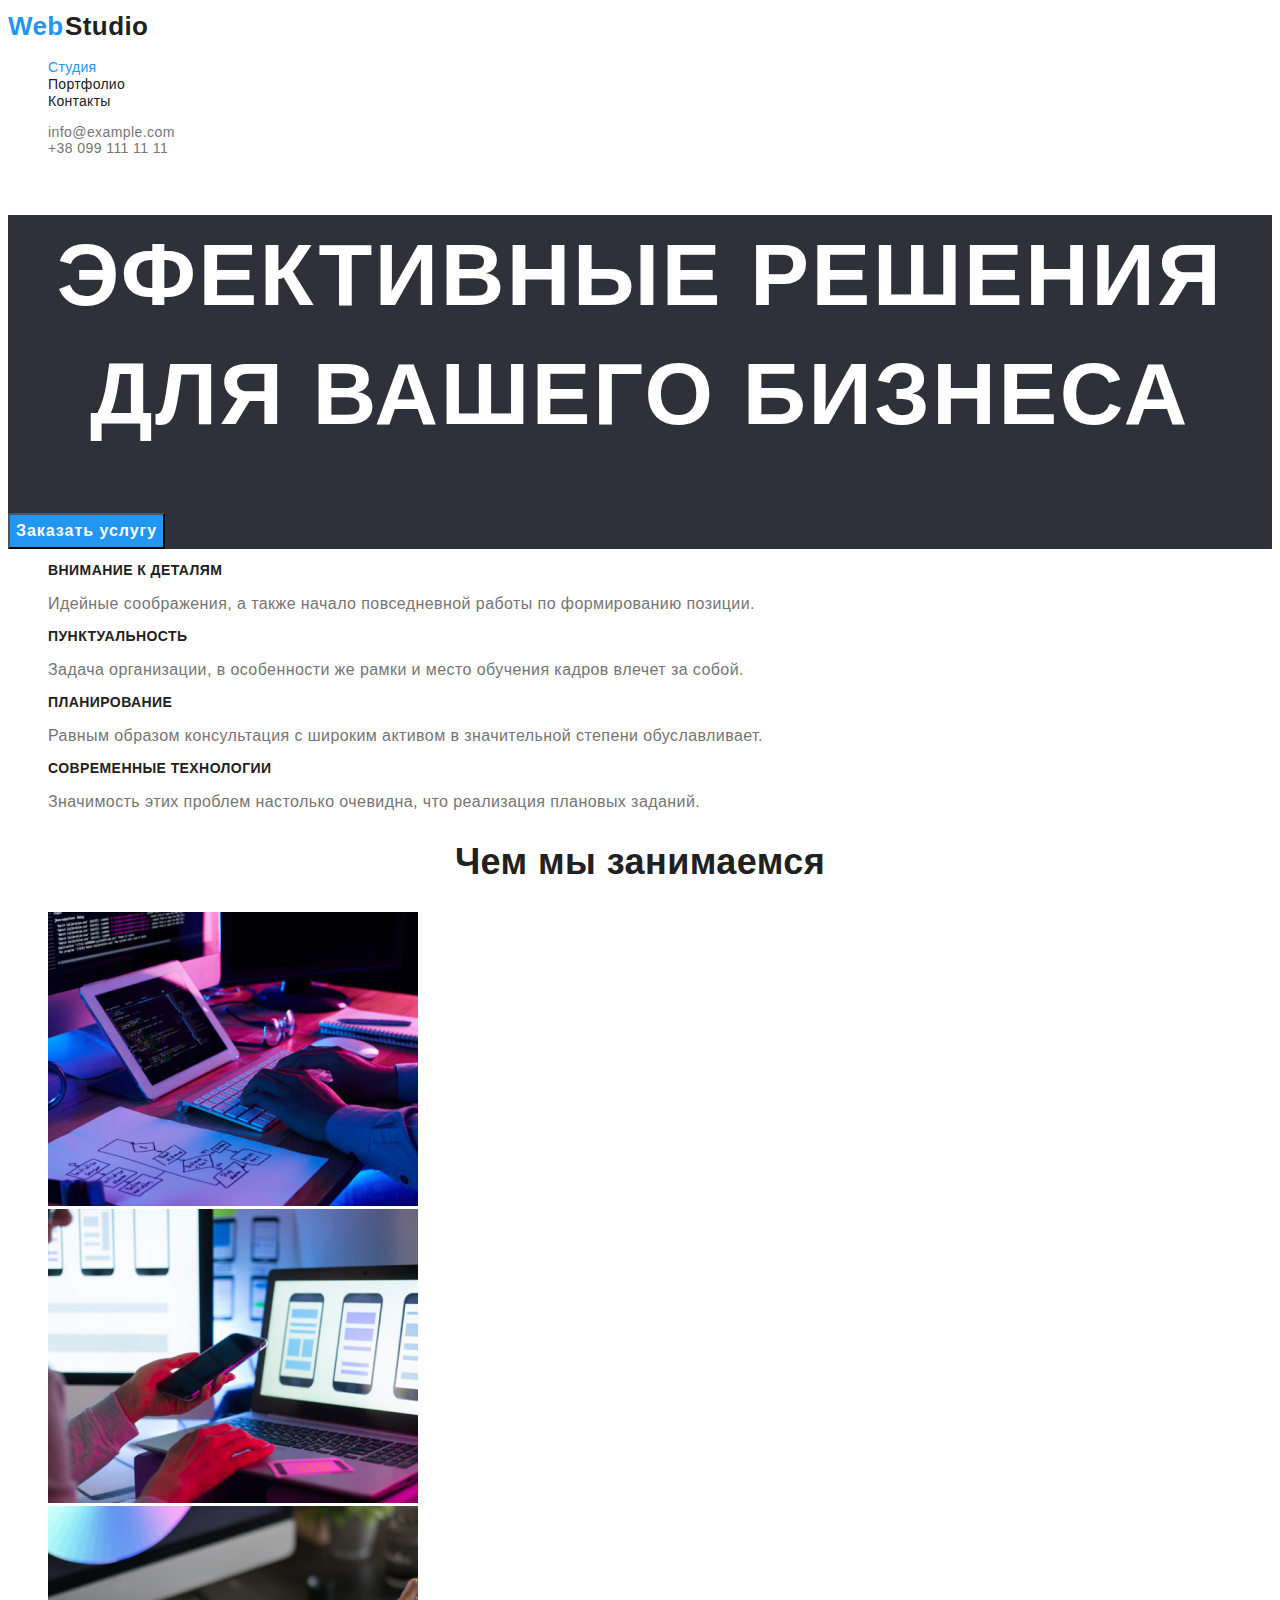
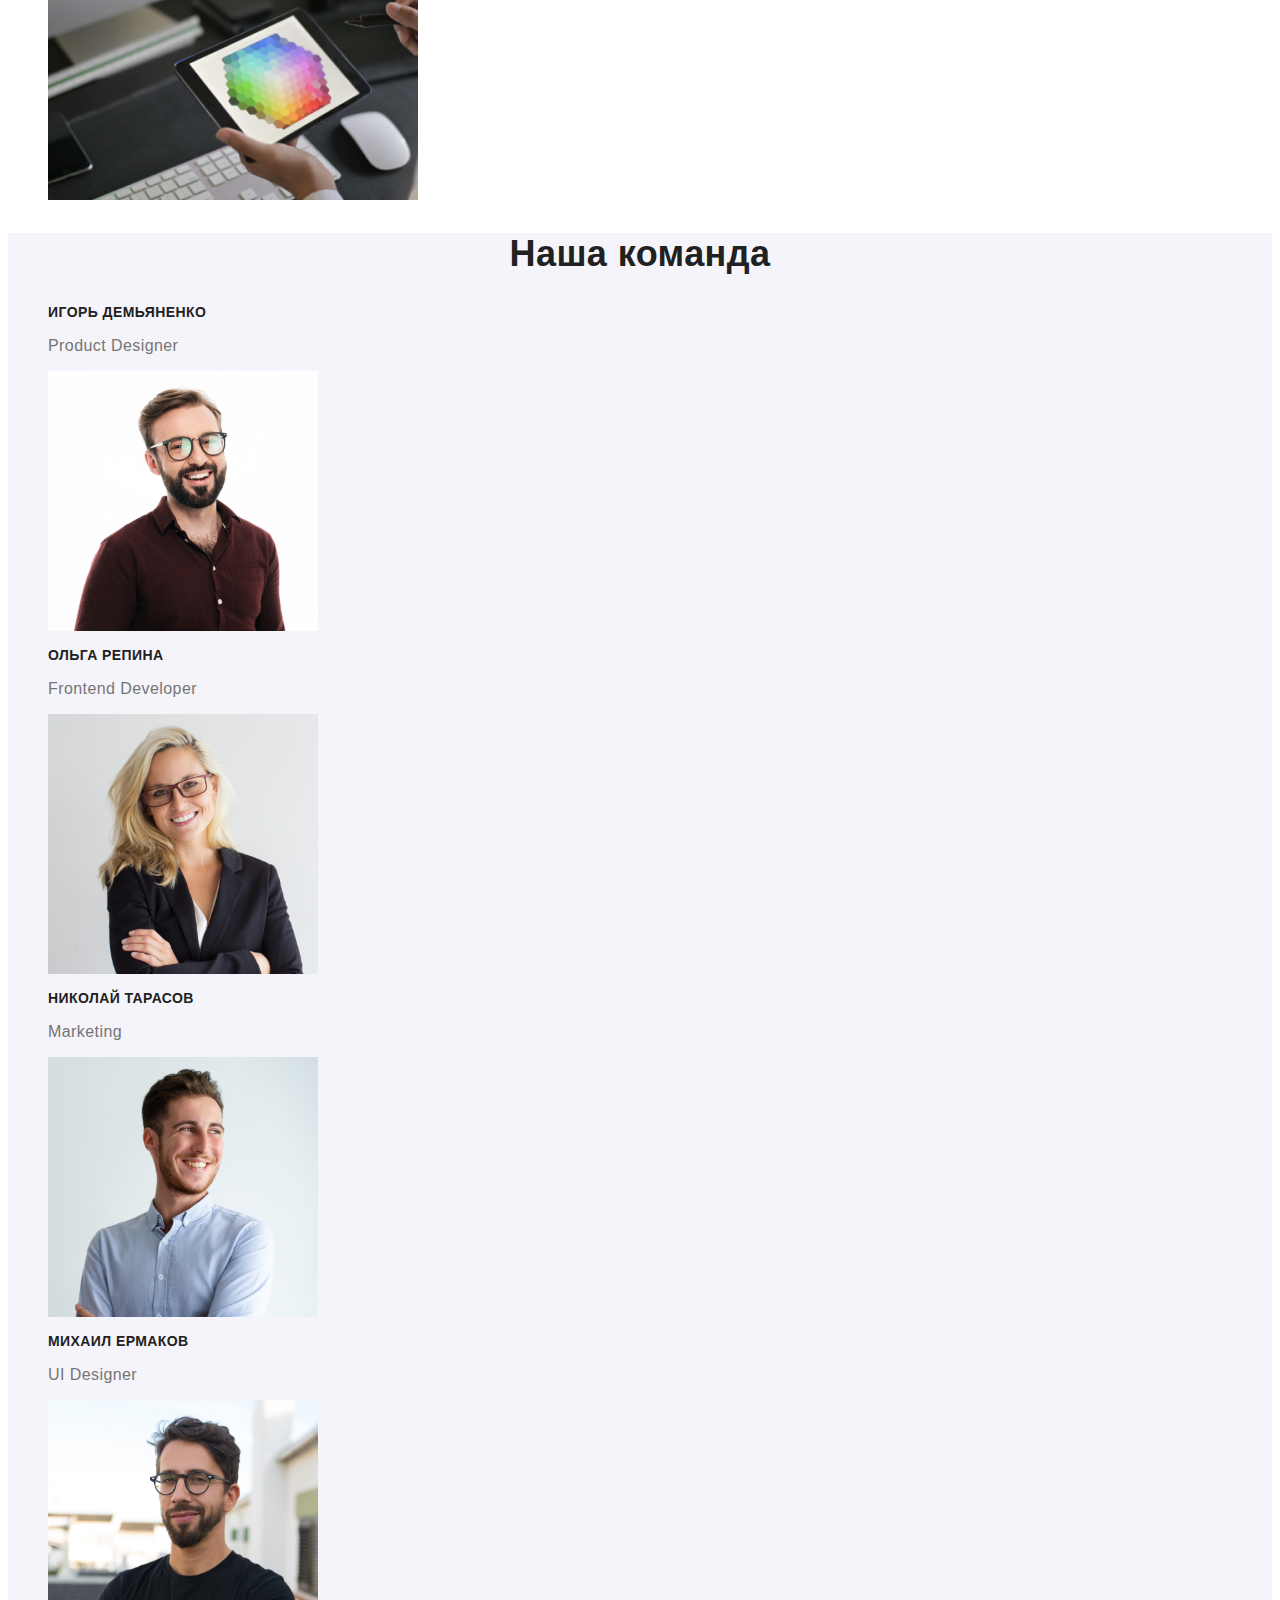
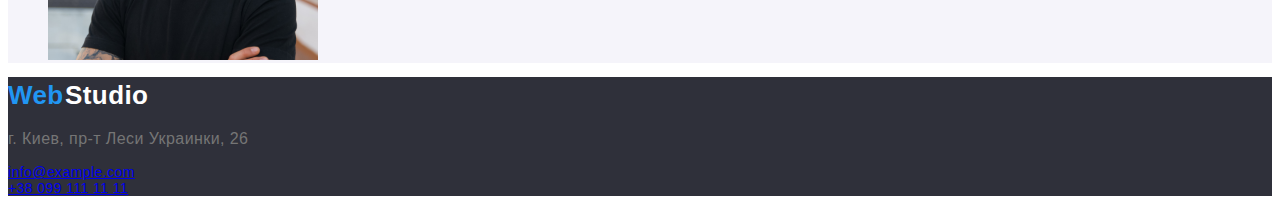
==== commit 549d2e54: "Update index.html" ====
--- a/index.html
+++ b/index.html
@@ -103,11 +103,12 @@
     <footer id="contacts">
       <a href=" " class="link"><span class="logo">Web</span> <span class="logowhite">Studio</span></a>
       
-     <address> 
-      <span class="street"> г. Киев, пр-т Леси Украинки, 26</span> </br>
-      <a class="link" href="mailto:info@example.com"> info@example.com </a></br>
-      <a class="link" href="tel:+380991111111"> +38 099 111 11 11 </a></br>
-     </address>
+    
+        <address>
+            <p> г. Киев, пр-т Леси Украинки, 26 </p>       
+            <a href="mailto:info@example.com"> info@example.com </a> </br>
+            <a href="tel:+380991111111"> +38 099 111 11 11 </a>
+        </address>
     </footer>
   </body>
 </html>
--- a/css/styles.css
+++ b/css/styles.css
@@ -137,6 +137,17 @@
       url("../fonts/Oleo/oleo-script-v9-latin-regular.svg#OleoScript")
       format("svg"); /* Legacy iOS */
 }
+
+html{
+  box-sizing: border-box;
+}
+*,
+*::before,
+*::after{
+  box-sizing: inherit;
+}
+
+
 
 :root {
   --text-cl: #212121;
@@ -179,6 +190,7 @@
   text-transform: uppercase;
   color: var(--white);
   background-color: var(--dark-bg);
+  
 }
 
 .title {
@@ -199,7 +211,8 @@
   color: var(--text-cl);
 }
 
-.btn {
+
+.btn1{
   font-family: "Roboto", sans-serif;
   font-weight: 700;
   font-size: 16px;
@@ -208,9 +221,33 @@
   align-items: center;
   text-align: center;
   letter-spacing: 0.06em;
+  color: var(--white);
+  background-color:var(--accent-color);
+}
+
+
+.btn {
+  font-family: "Roboto", sans-serif;
+  font-weight: 700;
+  font-size: 16px;
+  line-height: 1.87;
+  display: flex;
+  align-items: center;
+  text-align: center;
+  letter-spacing: 0.06em;
   color: var(--text-cl);
   background-color: #f5f4fa;
-}
+  
+}
+
+
+
+.btn:hover,
+.btn:focus {
+  background-color: var(--accent-color);
+  color:var(--white)
+}
+
 
 p {
   font-family: Roboto, sans-serif;
@@ -220,11 +257,6 @@
   color: var(--gray);
 }
 
-.btn:hover,
-.btn:focus {
-  background-color: var(--accent-color);
-}
-
 .menu-link {
   font-weight: 500;
   font-size: 14px;
@@ -248,6 +280,7 @@
   font-size: 26px;
   line-height: 1.42;
   color: var(--text-cl);
+  margin-left: -3px;
 }
 
 .logowhite {
@@ -256,6 +289,7 @@
   font-size: 26px;
   line-height: 1.42;
   color: var(--white);
+  margin-left: -3px;
 }
 .team {
   background-color: var(--light-bg);
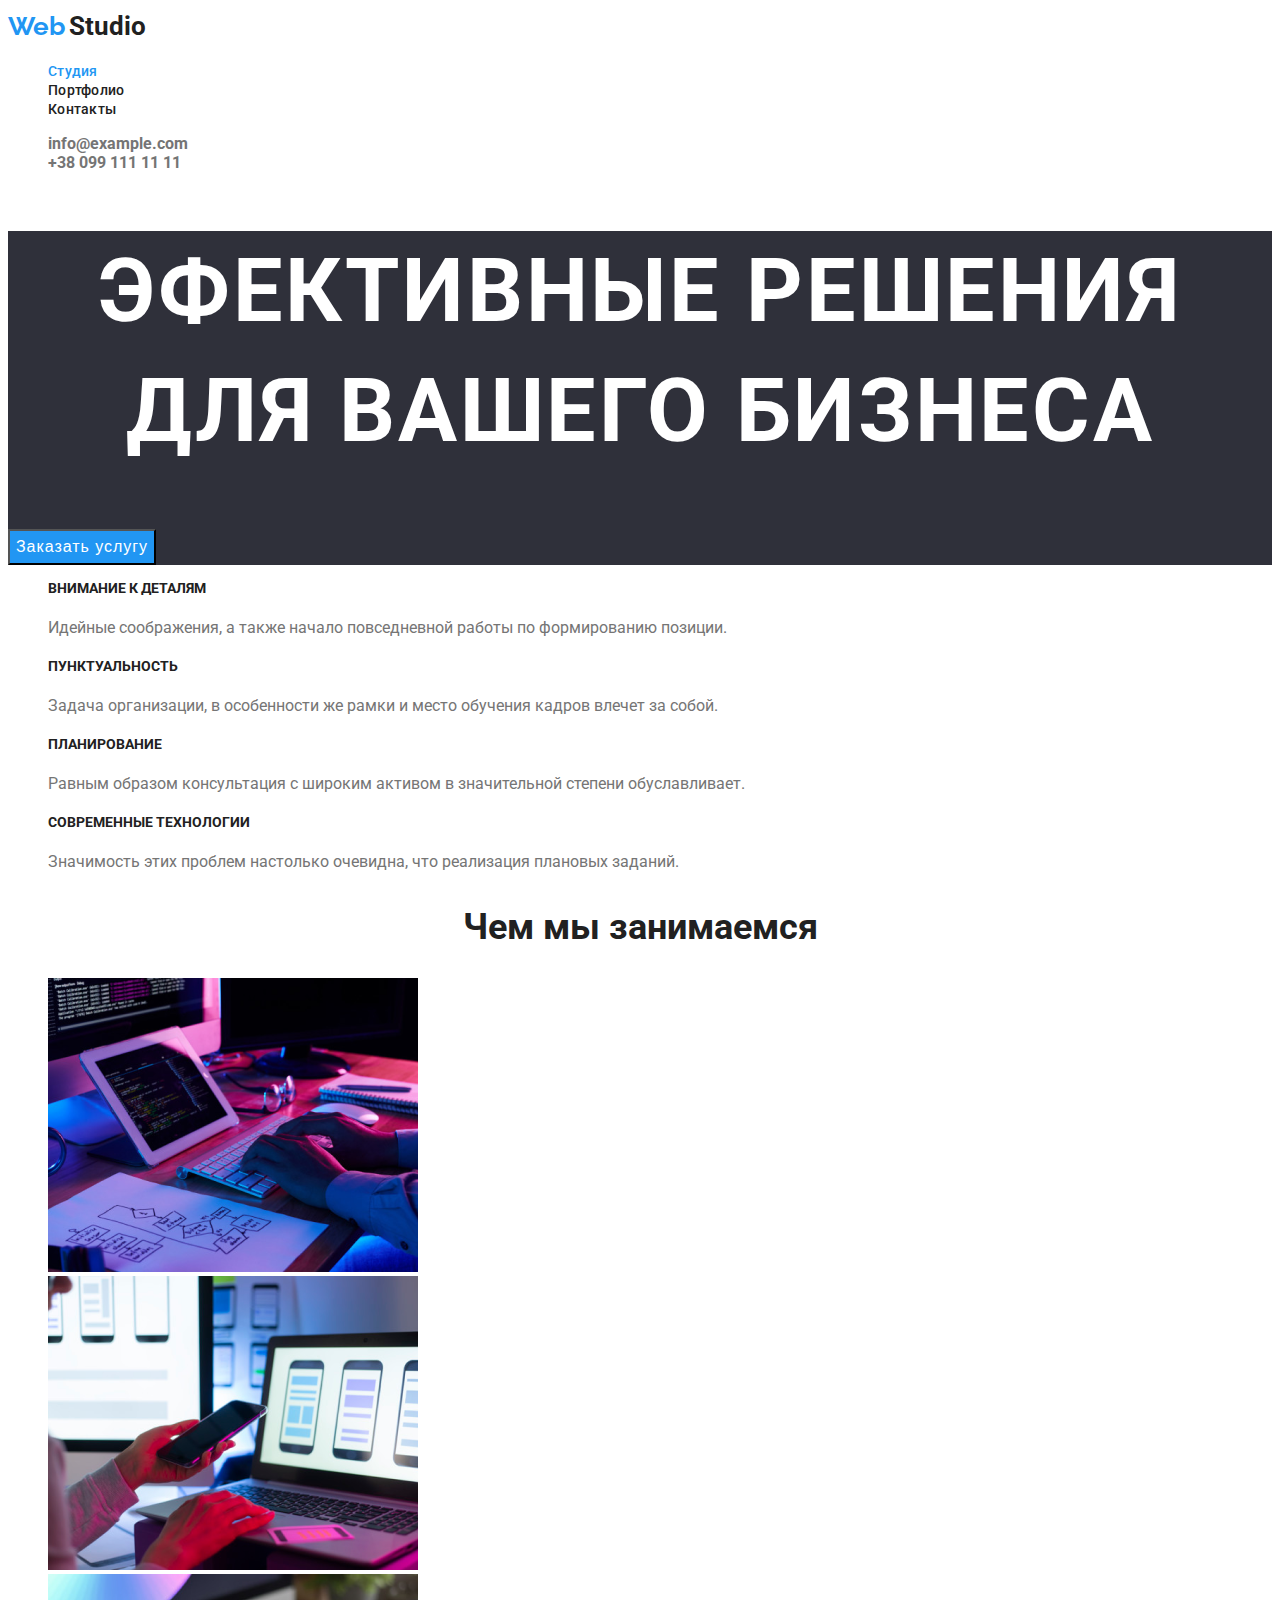
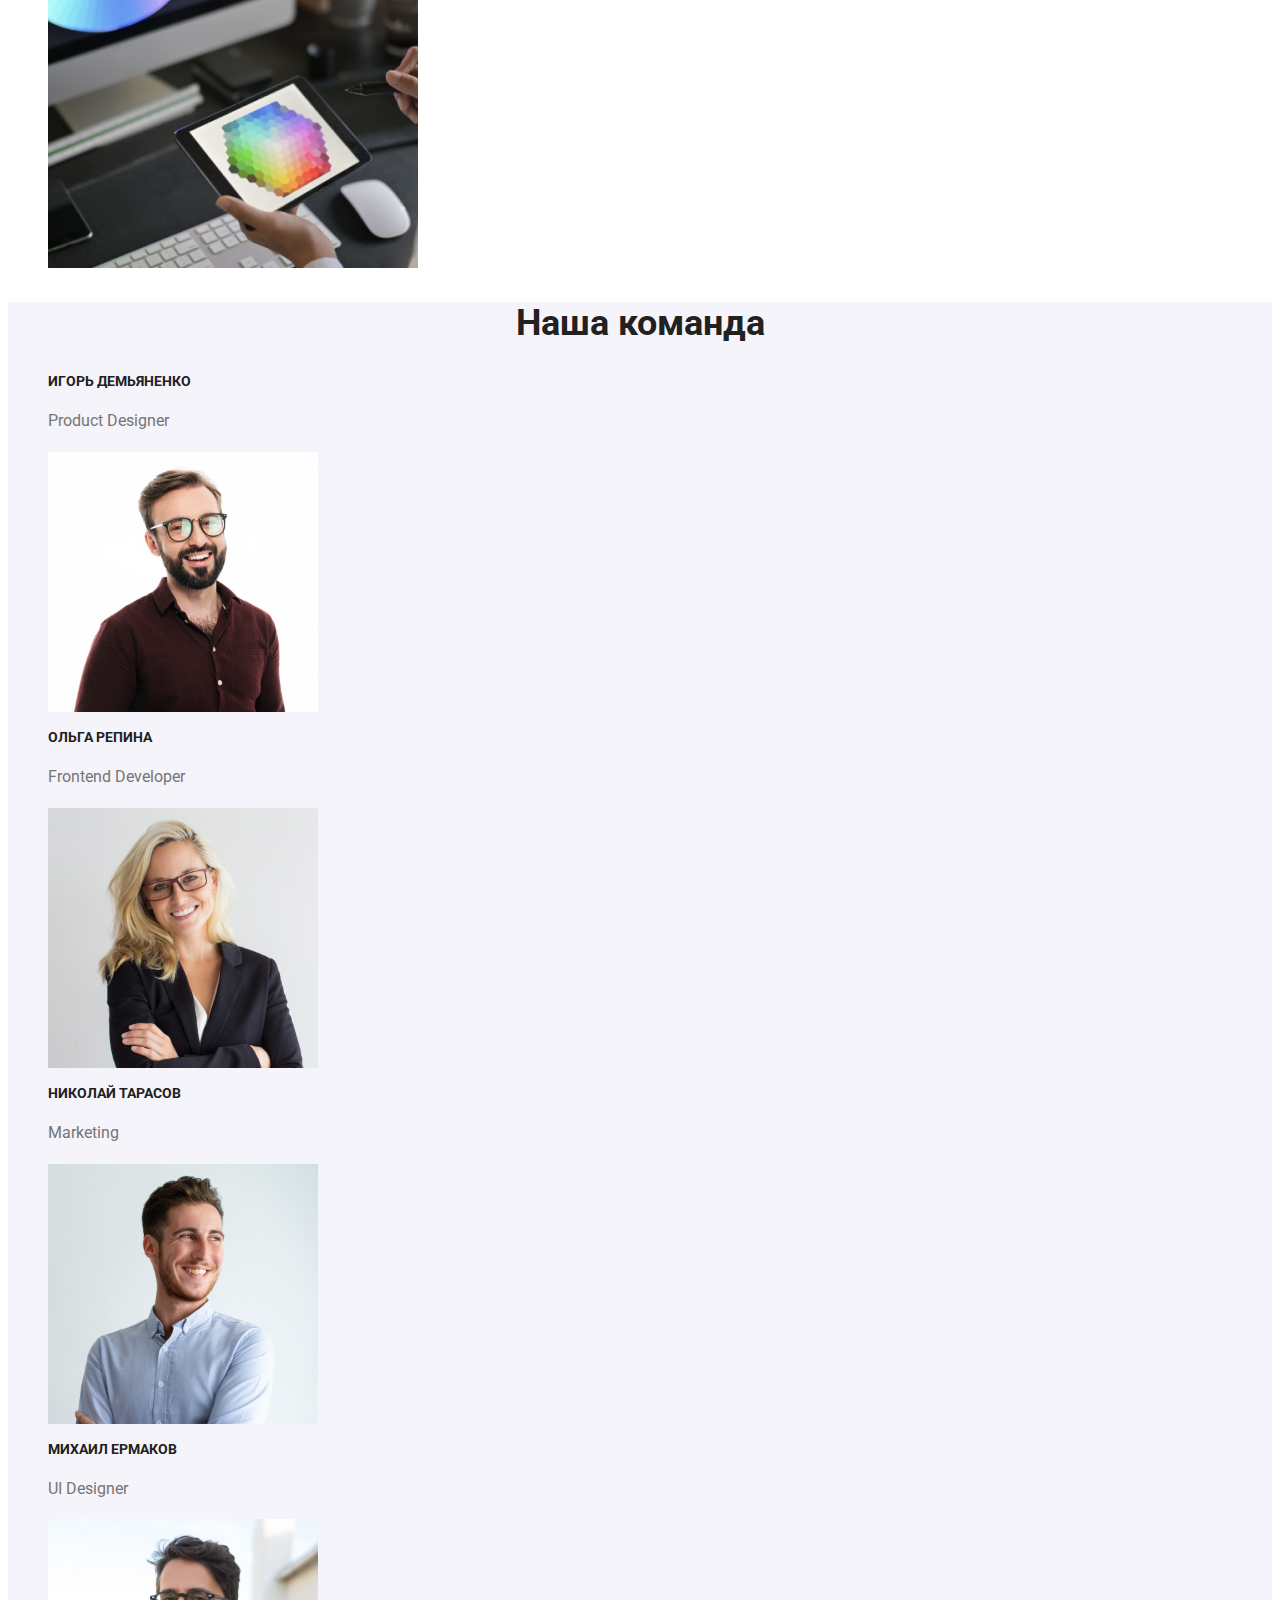
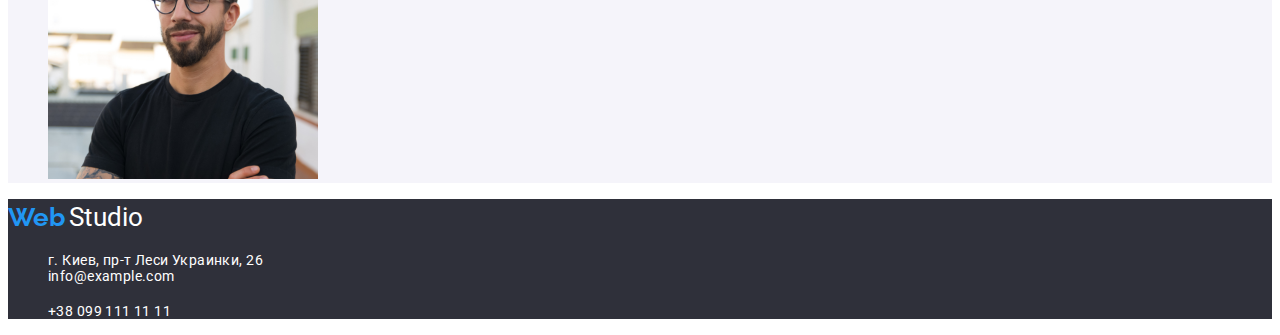
==== commit c005f944: "Update index.html" ====
--- a/index.html
+++ b/index.html
@@ -1,114 +1,113 @@
 <!DOCTYPE html>
 <html lang="ru">
-  <head>
+
+<head>
     <meta charset="UTF-8" />
     <meta name="viewport" content="width=device-width, initial-scale=1.0" />
     <title>Главная</title>
     <link href="https://fonts.googleapis.com/css2?family=Roboto:wght@400;500;700;900&display=swap" rel="stylesheet">
     <link href="https://fonts.googleapis.com/css2?family=Raleway:wght@400;700&display=swap" rel="stylesheet">
-    <link href="https://fonts.googleapis.com/css2?family=Oleo+Script&display=swap" rel="stylesheet">
-    <link rel="stylesheet" type="text/css" href="./css/styles.css"/>
-  </head>
+    <link rel="stylesheet" type="text/css" href="./css/styles.css" />
+</head>
 
-  <body> 
+<body>
     <header>
-      <nav>
-        <a href=" " class="link"><span class="logo">Web</span> <span class="logo-two">Studio</span></a>
-      
-        <ul class="list">
-          <li class="menu-item"><a class="link menu-link" href="index.html"> <span class=active> Студия </span></a></li>
-          <li class="menu-item"><a class="link menu-link" href="portfolio.html">Портфолио</a></li>
-          <li class="menu-item"><a class="link menu-link" href="#contacts">Контакты</a></li>
-        </ul>
-     </nav>
+
+        <nav>
+            <a href="#" class="link"><span class="logo">Web</span> <span class="logo-dark">Studio</span></a>
+
+            <ul class="list">
+                <li class="menu-item"><a class="link menu-link" href="index.html"> <span class=active> Студия </span></a></li>
+                <li class="menu-item"><a class="link menu-link" href="portfolio.html">Портфолио</a></li>
+                <li class="menu-item"><a class="link menu-link" href="#contacts">Контакты</a></li>
+            </ul>
+        </nav>
 
         <ul class="list">
-          <li><a class="link" href="mailto:info@example.com"> info@example.com </a></li>
-          <li><a class="link" href="tel:+380991111111"> +38 099 111 11 11 </a></li>
+            <li><a class="link" href="mailto:info@example.com"> info@example.com </a></li>
+            <li><a class="link" href="tel:+380991111111"> +38 099 111 11 11 </a></li>
         </ul>
+
     </header>
-     
-<main>
-    <section class="banner">
-      <h1> Эфективные решения <br> для вашего бизнеса </h1>
-      <button type="button" class="btn1"> Заказать услугу </button>
-    </section>
 
-    <section>
-      <ul class="list">
-        <li>
-          <h3 class="h-3" >Внимание к деталям</h3> 
-          <p>Идейные соображения, а также начало повседневной
-          работы по формированию позиции.</p>
-        </li>
-        <li>
-          <h3 class="h-3">Пунктуальность</h3> 
-          <p>Задача организации, в особенности же рамки и место
-          обучения кадров влечет за собой.</p>
-        </li>
-        <li>
-          <h3 class="h-3">Планирование</h3>  
-          <p>Равным образом консультация с широким активом в
-          значительной степени обуславливает.</p>
-        </li>
-        <li>
-         <h3 class="h-3">Современные технологии</h3>
-         <p>Значимость этих проблем настолько очевидна, что
-          реализация плановых заданий.</p>
-        </li>
-      </ul>
-    </section>
+    <main>
+        <section class="hero">
+          <h1> Эфективные решения <br> для вашего бизнеса </h1>
+          <button type="button" class="btn1"> Заказать услугу </button>
+        </section>
 
-    <section>
-      <h2 class="title">Чем мы занимаемся</h2>
-      <ul class="list">
-        <li><img src="./img/img1.png" alt="человек печатает на клавиатуре" width="370" /></li>
-        <li><img src="./img/img2.png" alt="разметка приложения для телефона" width="370" /></li>
-        <li><img src="./img/img3.png" alt="цветовой спектр" width="370" /></li>
-      </ul>
-    </section>
+        <section>
+          <ul class="list">
+                <li>
+                    <h3 class="content">Внимание к деталям</h3>
+                    <p>Идейные соображения, а также начало повседневной
+                        работы по формированию позиции.</p>
+                </li>
+                <li>
+                    <h3 class="content">Пунктуальность</h3>
+                    <p>Задача организации, в особенности же рамки и место
+                        обучения кадров влечет за собой.</p>
+                </li>
+                <li>
+                    <h3 class="content">Планирование</h3>
+                    <p>Равным образом консультация с широким активом в
+                        значительной степени обуславливает.</p>
+                </li>
+                <li>
+                    <h3 class="content">Современные технологии</h3>
+                    <p>Значимость этих проблем настолько очевидна, что
+                        реализация плановых заданий.</p>
+                </li>
+           </ul>
+        </section>
 
-    <section class="team">
-      <h2 class="title"> Наша команда </h2>
-      <ul class="list">
-      <li>
-         <h3 class="h-3">Игорь Демьяненко</h3> <p>Product Designer</p>
-        <img
-          src="./img/img4.jpg"
-          alt="Игорь Демьяненко Product Designer" width="270"/>
-      </li>
-      <li>
-        <h3 class="h-3"> Ольга Репина </h3> <p> Frontend Developer</p>
-        <img
-          src="./img/img5.jpg"
-          alt="Ольга Репина Frontend Developer" width="270"/>
-      </li>
-      <li>
-       <h3 class="h-3"> Николай Тарасов </h3> <p> Marketing</p>
-        <img
-          src="./img/img6.jpg"
-          alt="Николай Тарасов Marketing" width="270"
-        />
-      </li>
-      <li>
-        <h3 class="h-3">Михаил Ермаков </h3> <p> UI Designer </p>
-        <img
-          src="./img/img7.jpg"
-          alt="Михаил Ермаков UI Designer" width="270"
-        />
-      </li>
-      </ul>
-    </section>
-</main>
+        <section>
+            <h2 class="title">Чем мы занимаемся</h2>
+            <ul class="list">
+                <li><img src="./img/img1.png" alt="человек печатает на клавиатуре" width="370" /></li>
+                <li><img src="./img/img2.png" alt="разметка приложения для телефона" width="370" /></li>
+                <li><img src="./img/img3.png" alt="цветовой спектр" width="370" /></li>
+            </ul>
+        </section>
+
+        <section class="team">
+            <h2 class="title"> Наша команда </h2>
+               <ul class="list">
+                   <li>
+                       <h3 class="content">Игорь Демьяненко</h3>
+                       <p>Product Designer</p>
+                       <img src="./img/img4.jpg" alt="Игорь Демьяненко Product Designer" width="270" />
+                   </li>
+                   <li>
+                       <h3 class="content"> Ольга Репина </h3>
+                       <p> Frontend Developer</p>
+                       <img src="./img/img5.jpg" alt="Ольга Репина Frontend Developer" width="270" />
+                   </li>
+                   <li>
+                       <h3 class="content"> Николай Тарасов </h3>
+                       <p> Marketing</p>
+                       <img src="./img/img6.jpg" alt="Николай Тарасов Marketing" width="270" />
+                   </li>
+                   <li>
+                       <h3 class="content">Михаил Ермаков </h3>
+                       <p> UI Designer </p>
+                       <img src="./img/img7.jpg" alt="Михаил Ермаков UI Designer" width="270" />
+                   </li>
+              </ul>
+        </section>
+    </main>
     <footer id="contacts">
-      <a href=" " class="link"><span class="logo">Web</span> <span class="logowhite">Studio</span></a>
-      
-    
+        <a href="#" class="link"><span class="logo">Web</span> <span class="logowhite">Studio</span></a>  
+
         <address>
-            <p> г. Киев, пр-т Леси Украинки, 26 </p>       
-            <a href="mailto:info@example.com"> info@example.com </a> </br>
-            <a href="tel:+380991111111"> +38 099 111 11 11 </a>
+            <ul class="list">
+                <li class="list-address-item"> г. Киев, пр-т Леси Украинки, 26 </li>
+                <li class="list-address-item"> <a class="link-address-item" href="mailto:info@example.com"> info@example.com </a> </li> <br>
+                <li class="list-address-item"> <a class="link-address-item" href="tel:+380991111111"> +38 099 111 11 11 </a> </li>
+            </ul>
         </address>
+
     </footer>
-  </body>
+</body>
+
 </html>
--- a/css/styles.css
+++ b/css/styles.css
@@ -1,153 +1,12 @@
-/* roboto-regular - latin_cyrillic */
-@font-face {
-  font-family: "Roboto";
-  font-style: normal;
-  font-weight: 400;
-  src: url("../fonts/Roboto/roboto-v20-latin_cyrillic-regular.eot"); /* IE9 Compat Modes */
-  src: local("Roboto"), local("Roboto-Regular"),
-    url("../fonts/Roboto/roboto-v20-latin_cyrillic-regular.eot?#iefix")
-      format("embedded-opentype"),
-    /* IE6-IE8 */ url("../fonts/Roboto/roboto-v20-latin_cyrillic-regular.woff2")
-      format("woff2"),
-    /* Super Modern Browsers */
-      url("../fonts/Roboto/roboto-v20-latin_cyrillic-regular.woff")
-      format("woff"),
-    /* Modern Browsers */
-      url("../fonts/Roboto/roboto-v20-latin_cyrillic-regular.ttf")
-      format("truetype"),
-    /* Safari, Android, iOS */
-      url("../fonts/Roboto/roboto-v20-latin_cyrillic-regular.svg#Roboto")
-      format("svg"); /* Legacy iOS */
-}
-/* roboto-500 - latin_cyrillic */
-@font-face {
-  font-family: "Roboto";
-  font-style: normal;
-  font-weight: 500;
-  src: url("../fonts/Roboto/roboto-v20-latin_cyrillic-500.eot"); /* IE9 Compat Modes */
-  src: local("Roboto Medium"), local("Roboto-Medium"),
-    url("../fonts/Roboto/roboto-v20-latin_cyrillic-500.eot?#iefix")
-      format("embedded-opentype"),
-    /* IE6-IE8 */ url("../fonts/Roboto/roboto-v20-latin_cyrillic-500.woff2")
-      format("woff2"),
-    /* Super Modern Browsers */
-      url("../fonts/Roboto/roboto-v20-latin_cyrillic-500.woff") format("woff"),
-    /* Modern Browsers */
-      url("../fonts/Roboto/roboto-v20-latin_cyrillic-500.ttf")
-      format("truetype"),
-    /* Safari, Android, iOS */
-      url("../fonts/Roboto/roboto-v20-latin_cyrillic-500.svg#Roboto")
-      format("svg"); /* Legacy iOS */
-}
-/* roboto-700 - latin_cyrillic */
-@font-face {
-  font-family: "Roboto";
-  font-style: normal;
-  font-weight: 700;
-  src: url("../fonts/Roboto/roboto-v20-latin_cyrillic-700.eot"); /* IE9 Compat Modes */
-  src: local("Roboto Bold"), local("Roboto-Bold"),
-    url("../fonts/Roboto/roboto-v20-latin_cyrillic-700.eot?#iefix")
-      format("embedded-opentype"),
-    /* IE6-IE8 */ url("../fonts/Roboto/roboto-v20-latin_cyrillic-700.woff2")
-      format("woff2"),
-    /* Super Modern Browsers */
-      url("../fonts/Roboto/roboto-v20-latin_cyrillic-700.woff") format("woff"),
-    /* Modern Browsers */
-      url("../fonts/Roboto/roboto-v20-latin_cyrillic-700.ttf")
-      format("truetype"),
-    /* Safari, Android, iOS */
-      url("../fonts/Roboto/roboto-v20-latin_cyrillic-700.svg#Roboto")
-      format("svg"); /* Legacy iOS */
-}
-/* roboto-900 - latin_cyrillic */
-@font-face {
-  font-family: "Roboto";
-  font-style: normal;
-  font-weight: 900;
-  src: url("../fonts/Roboto/roboto-v20-latin_cyrillic-900.eot"); /* IE9 Compat Modes */
-  src: local("Roboto Black"), local("Roboto-Black"),
-    url("../fonts/Roboto/roboto-v20-latin_cyrillic-900.eot?#iefix")
-      format("embedded-opentype"),
-    /* IE6-IE8 */ url("../fonts/Roboto/roboto-v20-latin_cyrillic-900.woff2")
-      format("woff2"),
-    /* Super Modern Browsers */
-      url("../fonts/Roboto/roboto-v20-latin_cyrillic-900.woff") format("woff"),
-    /* Modern Browsers */
-      url("../fonts/Roboto/roboto-v20-latin_cyrillic-900.ttf")
-      format("truetype"),
-    /* Safari, Android, iOS */
-      url("../fonts/Roboto/roboto-v20-latin_cyrillic-900.svg#Roboto")
-      format("svg"); /* Legacy iOS */
+html {
+  box-sizing: border-box;
 }
 
-/* raleway-regular - latin */
-@font-face {
-  font-family: "Raleway";
-  font-style: normal;
-  font-weight: 400;
-  src: url("../fonts/Raleway/raleway-v18-latin-regular.eot"); /* IE9 Compat Modes */
-  src: local(""),
-    url("../fonts/Raleway/raleway-v18-latin-regular.eot?#iefix")
-      format("embedded-opentype"),
-    /* IE6-IE8 */ url("../fonts/Raleway/raleway-v18-latin-regular.woff2")
-      format("woff2"),
-    /* Super Modern Browsers */
-      url("../fonts/Raleway/raleway-v18-latin-regular.woff") format("woff"),
-    /* Modern Browsers */ url("../fonts/Raleway/raleway-v18-latin-regular.ttf")
-      format("truetype"),
-    /* Safari, Android, iOS */
-      url("../fonts/Raleway/raleway-v18-latin-regular.svg#Raleway")
-      format("svg"); /* Legacy iOS */
-}
-/* raleway-700 - latin */
-@font-face {
-  font-family: "Raleway";
-  font-style: normal;
-  font-weight: 700;
-  src: url("../fonts/Raleway/raleway-v18-latin-700.eot"); /* IE9 Compat Modes */
-  src: local(""),
-    url("../fonts/Raleway/raleway-v18-latin-700.eot?#iefix")
-      format("embedded-opentype"),
-    /* IE6-IE8 */ url("../fonts/Raleway/raleway-v18-latin-700.woff2")
-      format("woff2"),
-    /* Super Modern Browsers */
-      url("../fonts/Raleway/raleway-v18-latin-700.woff") format("woff"),
-    /* Modern Browsers */ url("../fonts/Raleway/raleway-v18-latin-700.ttf")
-      format("truetype"),
-    /* Safari, Android, iOS */
-      url("../fonts/Raleway/raleway-v18-latin-700.svg#Raleway") format("svg"); /* Legacy iOS */
-}
-
-/* oleo-script-regular - latin */
-@font-face {
-  font-family: "Oleo Script";
-  font-style: normal;
-  font-weight: 400;
-  src: url("../fonts/Oleo/oleo-script-v9-latin-regular.eot"); /* IE9 Compat Modes */
-  src: local("Oleo Script"), local("OleoScript-Regular"),
-    url("../fonts/Oleo/oleo-script-v9-latin-regular.eot?#iefix")
-      format("embedded-opentype"),
-    /* IE6-IE8 */ url("../fonts/Oleo/oleo-script-v9-latin-regular.woff2")
-      format("woff2"),
-    /* Super Modern Browsers */
-      url("../fonts/Oleo/oleo-script-v9-latin-regular.woff") format("woff"),
-    /* Modern Browsers */ url("../fonts/Oleo/oleo-script-v9-latin-regular.ttf")
-      format("truetype"),
-    /* Safari, Android, iOS */
-      url("../fonts/Oleo/oleo-script-v9-latin-regular.svg#OleoScript")
-      format("svg"); /* Legacy iOS */
-}
-
-html{
-  box-sizing: border-box;
-}
 *,
 *::before,
-*::after{
+*::after {
   box-sizing: inherit;
 }
-
-
 
 :root {
   --text-cl: #212121;
@@ -156,13 +15,18 @@
   --gray: #757575;
   --white: #ffffff;
   --light-bg: #f5f4fa;
+  --text-font: "Roboto", sans-serif;
+  --title-font: "Raleway", sans-serif;
 }
 
 body {
-  font-family: "Roboto", sans-serif;
-  font-size: 14px;
-  line-height: 1, 71;
-  letter-spacing: 0.03em;
+  font-family: var(--text-font);
+  font-weight: 700;
+
+  /*font-size: 14px;
+  line-height: 1,71;
+  letter-spacing: 0.03em;*/
+
   color: var(--gray);
 }
 
@@ -172,16 +36,12 @@
 }
 
 .link:hover,
-.link:focus {
-  color: var(--accent-color);
-}
-
+.link:focus,
 .link:active {
   color: var(--accent-color);
 }
 
-.banner {
-  font-family: "Roboto", sans-serif;
+.hero {
   font-weight: 900;
   font-size: 44px;
   line-height: 1.36;
@@ -190,70 +50,51 @@
   text-transform: uppercase;
   color: var(--white);
   background-color: var(--dark-bg);
-  
 }
 
 .title {
-  font-family: "Roboto", sans-serif;
-  font-weight: 700;
   font-size: 36px;
   line-height: 1.167;
   text-align: center;
   color: var(--text-cl);
 }
 
-.h-3 {
-  font-family: "Roboto", sans-serif;
-  font-weight: 700;
+.content {
   font-size: 14px;
   line-height: 1.14;
   text-transform: uppercase;
   color: var(--text-cl);
 }
 
-
-.btn1{
-  font-family: "Roboto", sans-serif;
-  font-weight: 700;
+.btn1,
+.btn {
   font-size: 16px;
   line-height: 1.87;
   display: flex;
   align-items: center;
   text-align: center;
   letter-spacing: 0.06em;
+}
+.btn1 {
   color: var(--white);
-  background-color:var(--accent-color);
+  background-color: var(--accent-color);
 }
 
-
 .btn {
-  font-family: "Roboto", sans-serif;
-  font-weight: 700;
-  font-size: 16px;
-  line-height: 1.87;
-  display: flex;
-  align-items: center;
-  text-align: center;
-  letter-spacing: 0.06em;
   color: var(--text-cl);
-  background-color: #f5f4fa;
-  
+  background-color: var(--light-bg);
 }
-
-
 
 .btn:hover,
 .btn:focus {
   background-color: var(--accent-color);
-  color:var(--white)
+  color: var(--white);
 }
 
-
 p {
-  font-family: Roboto, sans-serif;
-  font-weight: normal;
+  font-weight: 400;
   font-size: 16px;
-  line-height: 1, 87%;
+  line-height: 1.87;
   color: var(--gray);
 }
 
@@ -265,38 +106,46 @@
   color: var(--text-cl);
 }
 
-.logo {
-  font-family: "Raleway", sans-serif;
-  font-weight: 700;
+.logo,
+.logo-dark,
+.logowhite {
   font-size: 26px;
   line-height: 1.42;
+}
+
+.logo {
+  font-family: var(--title-font);
   /* identical to box height */
   color: var(--accent-color);
+  margin-right: 0px;
 }
 
-.logo-two {
-  font-family: "Roboto", sans-serif;
-  font-weight: 700;
-  font-size: 26px;
-  line-height: 1.42;
+.logo-dark {
   color: var(--text-cl);
-  margin-left: -3px;
+  margin-left: 0px;
 }
 
 .logowhite {
-  font-family: "Roboto", sans-serif;
-  font-weight: 700;
-  font-size: 26px;
-  line-height: 1.42;
+  font-weight: 400;
   color: var(--white);
-  margin-left: -3px;
+  margin-left: 0px;
 }
+
+.link-address-item {
+  color: #ffffff;
+  text-decoration: none;
+}
+
+.list-address-item {
+  font-weight: 400;
+  font-size: 14px;
+  line-height: 1, 71;
+  letter-spacing: 0.03em;
+  color: #ffffff;
+}
+
 .team {
   background-color: var(--light-bg);
-}
-
-.invisible {
-  color: #ffffff;
 }
 
 .list {
@@ -306,9 +155,11 @@
 address {
   font-style: normal;
 }
+
 footer {
   background-color: var(--dark-bg);
 }
+
 .street {
   color: var(--white);
 }
@@ -316,3 +167,7 @@
 .active {
   color: var(--accent-color);
 }
+
+.content-link {
+  text-decoration: none;
+}
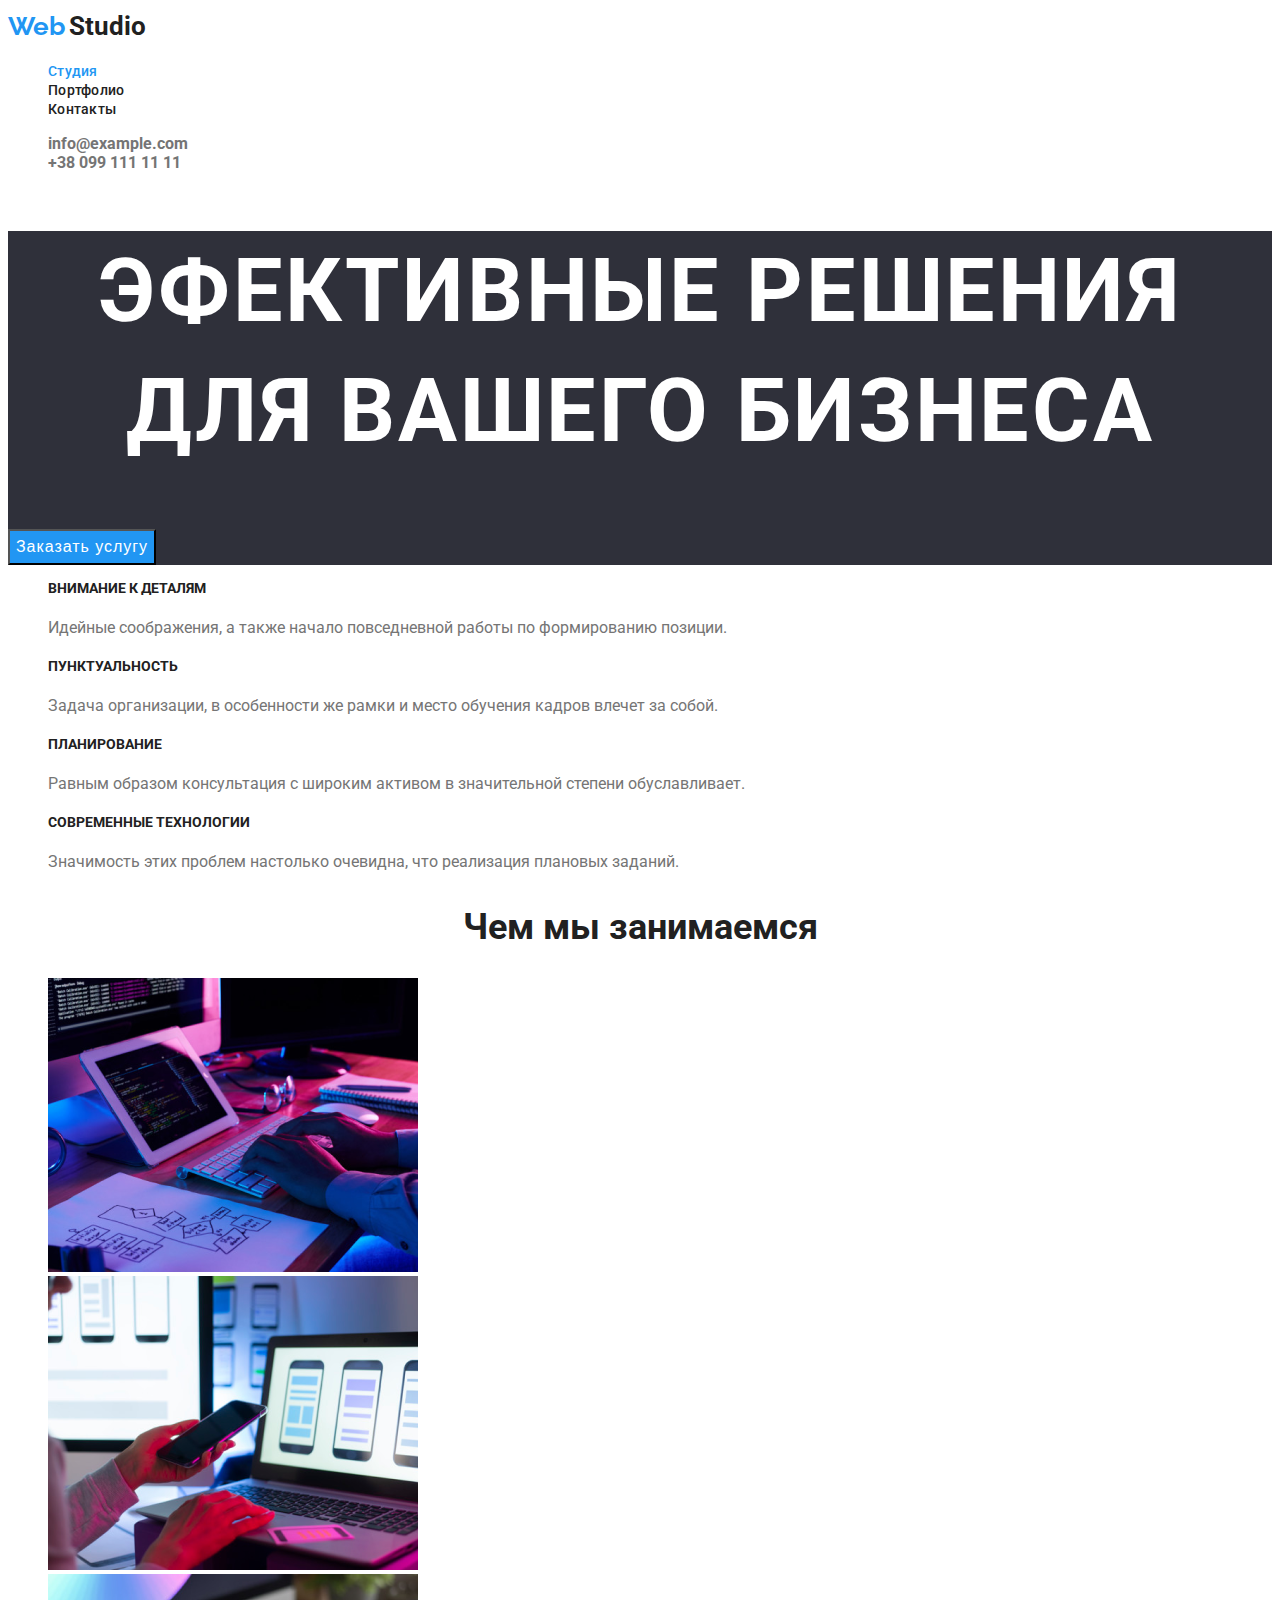
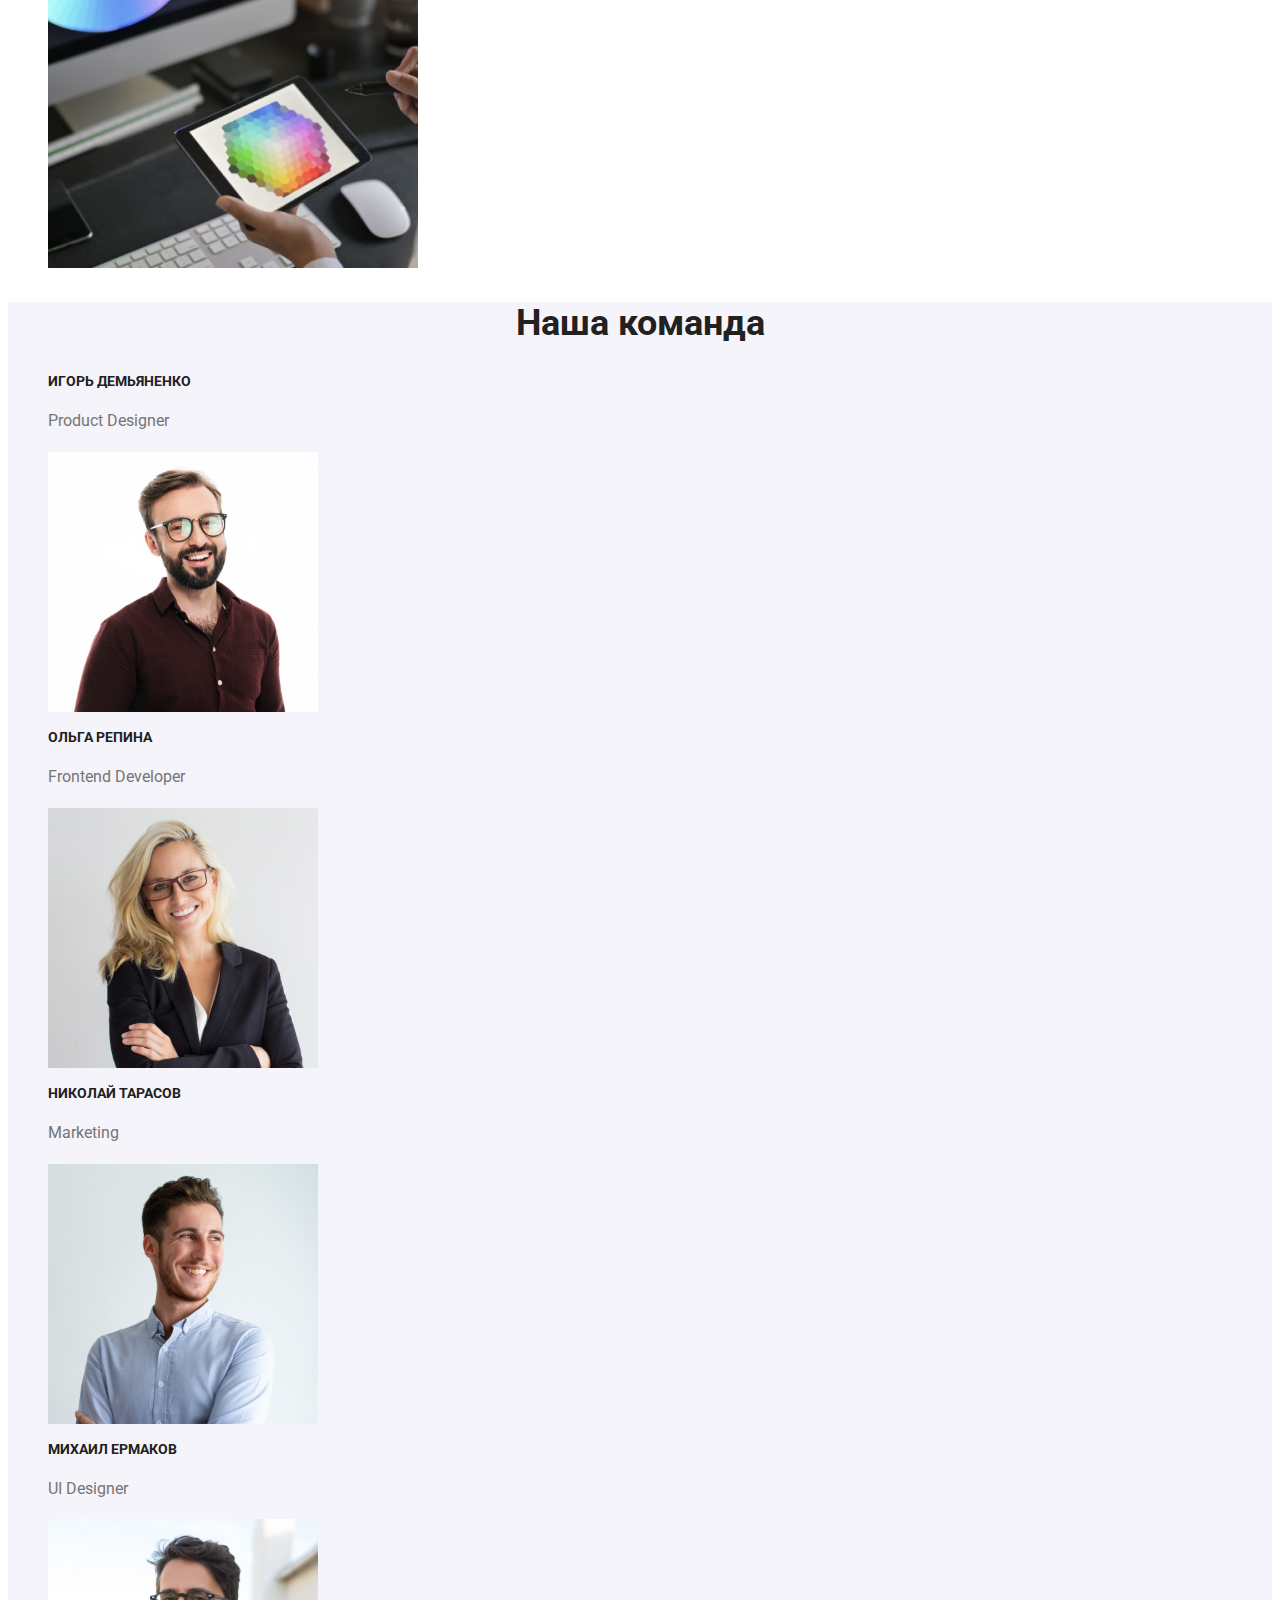
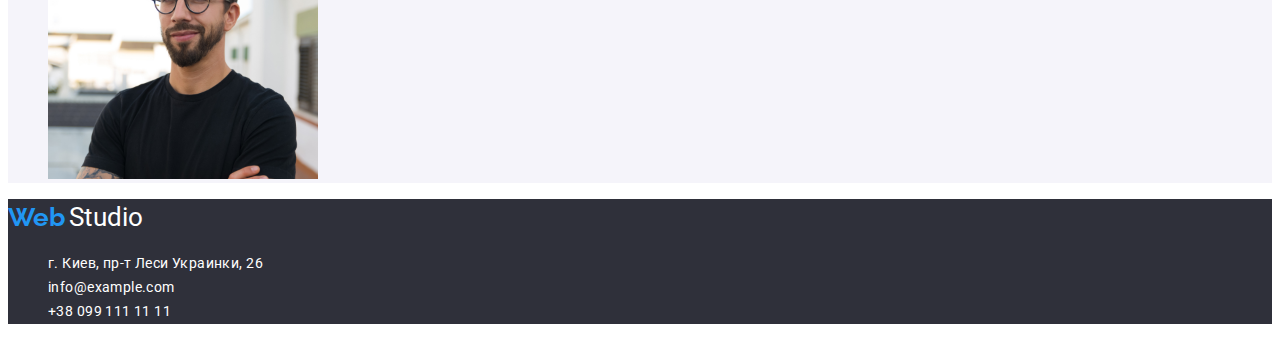
==== commit d382ec0e: "Update index.html" ====
--- a/index.html
+++ b/index.html
@@ -14,7 +14,7 @@
     <header>
 
         <nav>
-            <a href="#" class="link"><span class="logo">Web</span> <span class="logo-dark">Studio</span></a>
+            <a href="#" class="link"><span class="logo" lang="en">Web</span> <span class="logo-dark" lang="en">Studio</span></a>
 
             <ul class="list">
                 <li class="menu-item"><a class="link menu-link" href="index.html"> <span class=active> Студия </span></a></li>
@@ -75,39 +75,39 @@
                <ul class="list">
                    <li>
                        <h3 class="content">Игорь Демьяненко</h3>
-                       <p>Product Designer</p>
+                       <p lang="en">Product Designer</p>
                        <img src="./img/img4.jpg" alt="Игорь Демьяненко Product Designer" width="270" />
                    </li>
                    <li>
                        <h3 class="content"> Ольга Репина </h3>
-                       <p> Frontend Developer</p>
+                       <p lang="en"> Frontend Developer</p>
                        <img src="./img/img5.jpg" alt="Ольга Репина Frontend Developer" width="270" />
                    </li>
                    <li>
                        <h3 class="content"> Николай Тарасов </h3>
-                       <p> Marketing</p>
+                       <p lang="en"> Marketing</p>
                        <img src="./img/img6.jpg" alt="Николай Тарасов Marketing" width="270" />
                    </li>
                    <li>
                        <h3 class="content">Михаил Ермаков </h3>
-                       <p> UI Designer </p>
+                       <p lang="en"> UI Designer </p>
                        <img src="./img/img7.jpg" alt="Михаил Ермаков UI Designer" width="270" />
                    </li>
               </ul>
         </section>
     </main>
     <footer id="contacts">
-        <a href="#" class="link"><span class="logo">Web</span> <span class="logowhite">Studio</span></a>  
+        <a href="#" class="link"><span class="logo" lang="en">Web</span> <span class="logowhite" lang="en">Studio</span></a>  
 
         <address>
             <ul class="list">
                 <li class="list-address-item"> г. Киев, пр-т Леси Украинки, 26 </li>
-                <li class="list-address-item"> <a class="link-address-item" href="mailto:info@example.com"> info@example.com </a> </li> <br>
+                <li class="list-address-item"> <a class="link-address-item" href="mailto:info@example.com"> info@example.com </a> </li>
                 <li class="list-address-item"> <a class="link-address-item" href="tel:+380991111111"> +38 099 111 11 11 </a> </li>
             </ul>
         </address>
 
     </footer>
 </body>
-
+ 
 </html>
--- a/css/styles.css
+++ b/css/styles.css
@@ -139,7 +139,7 @@
 .list-address-item {
   font-weight: 400;
   font-size: 14px;
-  line-height: 1, 71;
+  line-height: 1.71;
   letter-spacing: 0.03em;
   color: #ffffff;
 }
